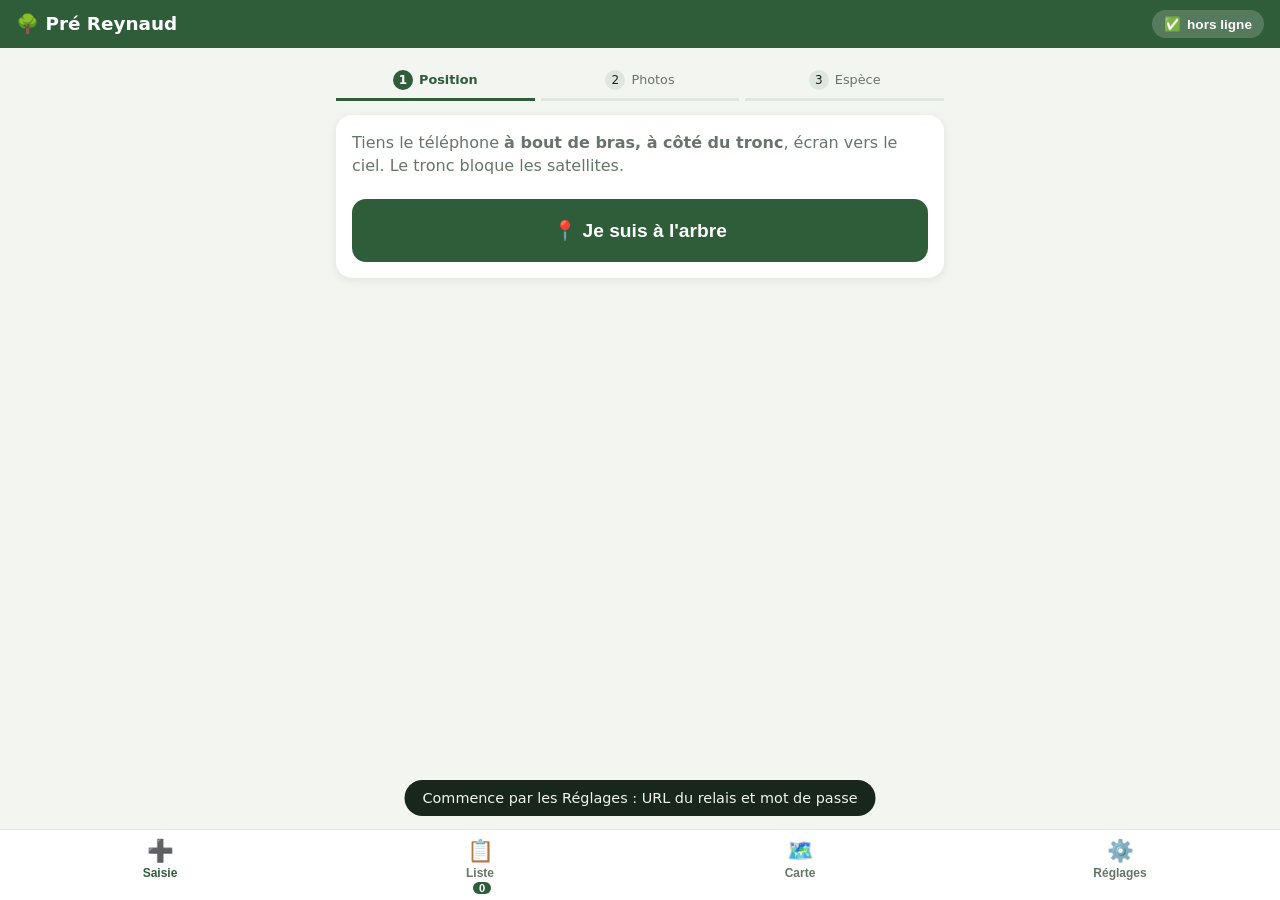
==== index.html @ b0cac0cc "Refonte UI, synchronisation cloud via KV, correction de position sur orthophoto Co-Authored-By: Clau" ====
<!doctype html>
<html lang="fr">
<head>
<meta charset="utf-8">
<meta name="viewport" content="width=device-width, initial-scale=1, viewport-fit=cover, user-scalable=no">
<title>Arbres du Pré Reynaud</title>
<link rel="manifest" href="manifest.json">
<meta name="theme-color" content="#2f5d3a">
<meta name="apple-mobile-web-app-capable" content="yes">
<meta name="apple-mobile-web-app-status-bar-style" content="black-translucent">
<link rel="icon" href="icon.svg">
<link rel="apple-touch-icon" href="icon.svg">
<link rel="stylesheet" href="https://cdnjs.cloudflare.com/ajax/libs/leaflet/1.9.4/leaflet.min.css">
<link rel="stylesheet" href="style.css">
</head>
<body>
<header>
  <div class="bar">
    <h1>🌳 Pré Reynaud</h1>
    <button id="sync-btn" class="chip" title="Synchroniser"><span id="sync-icon">☁️</span><span id="sync-text">—</span></button>
  </div>
</header>

<main>
<!-- ===== SAISIE ===== -->
<section id="view-capture" class="view active">
  <ol class="stepper">
    <li data-step="1" class="on">Position</li><li data-step="2">Photos</li><li data-step="3">Espèce</li>
  </ol>

  <!-- Étape 1 : position -->
  <div id="step-gps" class="step">
    <div class="card">
      <p class="hint">Tiens le téléphone <b>à bout de bras, à côté du tronc</b>, écran vers le ciel. Le tronc bloque les satellites.</p>
      <button id="btn-gps" class="big primary">📍 Je suis à l'arbre</button>
      <div id="gps-status" class="hidden">
        <div class="ring"><svg viewBox="0 0 36 36"><circle class="bg" cx="18" cy="18" r="16"/><circle id="gps-ring" class="fg" cx="18" cy="18" r="16"/></svg><div id="gps-acc">—</div></div>
        <p id="gps-text" class="center">Acquisition…</p>
        <button id="btn-gps-stop" class="secondary">Valider maintenant</button>
      </div>
    </div>
    <div id="pos-card" class="card hidden">
      <p class="hint small">GPS : <span id="pos-text"></span></p>
      <div id="mini-map"></div>
      <p class="hint small">Glisse le point sur le houppier de l'arbre dans la photo aérienne.</p>
      <button id="btn-pos-ok" class="big primary">Position OK →</button>
      <button id="btn-pos-redo" class="link">Refaire le GPS</button>
    </div>
  </div>

  <!-- Étape 2 : photos -->
  <div id="step-photos" class="step hidden">
    <div class="photo-grid">
      <label class="photo-slot" data-organ="leaf"><input type="file" accept="image/*" capture="environment"><img alt=""><span>🍃 Feuille</span><i class="x">✕</i></label>
      <label class="photo-slot" data-organ="bark"><input type="file" accept="image/*" capture="environment"><img alt=""><span>🪵 Écorce</span><i class="x">✕</i></label>
      <label class="photo-slot" data-organ="habit"><input type="file" accept="image/*" capture="environment"><img alt=""><span>🌳 Silhouette</span><i class="x">✕</i></label>
      <label class="photo-slot" data-organ="fruit"><input type="file" accept="image/*" capture="environment"><img alt=""><span>🌰 Fruit / fleur</span><i class="x">✕</i></label>
    </div>
    <p class="hint small center">La feuille sur fond uni identifie le mieux. L'identification se lance automatiquement.</p>
    <div id="id-status" class="card status hidden"></div>
    <ul id="results" class="results"></ul>
    <button id="btn-manual" class="secondary">✏️ Saisir l'espèce à la main</button>
    <div id="manual" class="card hidden">
      <input id="manual-species" type="text" placeholder="Nom (ex : Chêne pédonculé)" list="species-list">
      <datalist id="species-list"></datalist>
      <button id="btn-manual-ok" class="primary">Valider</button>
    </div>
  </div>

  <!-- Étape 3 : confirmation -->
  <div id="step-save" class="step hidden">
    <div class="card chosen">
      <div id="chosen-img" class="thumb"></div>
      <div><b id="chosen-common"></b><i id="chosen-sci"></i><span id="chosen-score" class="pill"></span></div>
    </div>
    <input id="note" type="text" placeholder="Note (facultatif : diamètre, état, remarque)">
    <button id="btn-save" class="big primary">💾 Enregistrer l'arbre</button>
    <button id="btn-back" class="link">← Changer l'espèce</button>
  </div>
  <button id="btn-cancel" class="link hidden">Annuler cet arbre</button>
</section>

<!-- ===== LISTE ===== -->
<section id="view-list" class="view">
  <input id="search" type="search" placeholder="Rechercher une espèce…">
  <div id="stats" class="stats"></div>
  <ul id="tree-list"></ul>
  <div class="toolbar">
    <button id="btn-export" class="secondary">⬇ Exporter ZIP (GeoJSON + photos)</button>
  </div>
</section>

<!-- ===== CARTE ===== -->
<section id="view-map" class="view">
  <div id="map"></div>
  <div id="legend" class="legend"></div>
</section>

<!-- ===== RÉGLAGES ===== -->
<section id="view-settings" class="view">
  <div class="card">
    <label>URL du relais (Cloudflare Worker)<input id="proxy-url" type="url" placeholder="https://xxx.workers.dev"></label>
    <label>Mot de passe du relais<input id="app-token" type="password" placeholder="APP_TOKEN"></label>
    <label>Durée de moyenne GPS (s)<input id="gps-seconds" type="number" min="5" max="60" value="20"></label>
    <button id="btn-save-settings" class="primary">Enregistrer</button>
  </div>
  <div class="card">
    <p class="hint small">Les arbres sont stockés sur ce téléphone et envoyés au cloud (Worker) dès qu'il y a du réseau. Un autre appareil avec la même URL et le même mot de passe voit les mêmes arbres.</p>
    <button id="btn-sync-full" class="secondary">🔄 Synchroniser maintenant</button>
    <button id="btn-wipe" class="danger">Effacer les données locales</button>
  </div>
</section>
</main>

<nav>
  <button data-view="capture" class="active"><span>➕</span>Saisie</button>
  <button data-view="list"><span>📋</span>Liste <em id="count">0</em></button>
  <button data-view="map"><span>🗺️</span>Carte</button>
  <button data-view="settings"><span>⚙️</span>Réglages</button>
</nav>

<div id="toast" class="hidden"></div>
<div id="viewer" class="hidden"><img alt=""><button>✕</button></div>

<script src="https://cdnjs.cloudflare.com/ajax/libs/leaflet/1.9.4/leaflet.min.js"></script>
<script src="https://cdnjs.cloudflare.com/ajax/libs/jszip/3.10.1/jszip.min.js"></script>
<script src="app.js"></script>
</body>
</html>
---- style.css ----
:root {
  --bg:#f2f5f0; --fg:#18261b; --muted:#66756a; --card:#ffffff; --line:#dfe6df;
  --accent:#2f5d3a; --accent-soft:#dcefdc; --accent2:#a8d5a2; --danger:#b3261e; --shadow:0 2px 10px rgba(20,40,25,.08);
}
@media (prefers-color-scheme: dark) {
  :root { --bg:#111a13; --fg:#e8efe8; --muted:#9aa89d; --card:#1b271d; --line:#2c3a2e; --accent:#5fa36f; --accent-soft:#233b28; --accent2:#7fbf87; --shadow:0 2px 10px rgba(0,0,0,.4); }
}
* { box-sizing:border-box; -webkit-tap-highlight-color:transparent; }
html, body { height:100%; }
body { margin:0; font-family:-apple-system,system-ui,"Segoe UI",Roboto,sans-serif; background:var(--bg); color:var(--fg); display:flex; flex-direction:column; }
header { background:var(--accent); color:#fff; padding:calc(env(safe-area-inset-top) + 10px) 16px 10px; }
.bar { display:flex; align-items:center; justify-content:space-between; }
header h1 { margin:0; font-size:1.15rem; font-weight:700; }
.chip { background:rgba(255,255,255,.18); color:#fff; border:0; border-radius:20px; padding:6px 12px; font-size:.85rem; display:flex; gap:6px; align-items:center; margin:0; width:auto; }
.chip.busy #sync-icon { animation:spin 1s linear infinite; display:inline-block; }
@keyframes spin { to { transform:rotate(360deg); } }
main { flex:1; overflow-y:auto; padding:14px 16px calc(80px + env(safe-area-inset-bottom)); max-width:640px; width:100%; margin:0 auto; }
nav { position:fixed; bottom:0; left:0; right:0; display:flex; background:var(--card); border-top:1px solid var(--line); padding-bottom:env(safe-area-inset-bottom); z-index:20; }
nav button { flex:1; background:none; border:0; color:var(--muted); font-size:.75rem; padding:8px 4px 6px; margin:0; display:flex; flex-direction:column; align-items:center; gap:2px; border-radius:0; }
nav button span { font-size:1.35rem; }
nav button.active { color:var(--accent); font-weight:700; }
nav em { font-style:normal; background:var(--accent); color:#fff; border-radius:10px; padding:0 6px; font-size:.7rem; margin-left:4px; }
.view { display:none; animation:fade .2s ease; } .view.active { display:block; }
@keyframes fade { from { opacity:0; transform:translateY(4px); } to { opacity:1; transform:none; } }
.hidden { display:none !important; }
.card { background:var(--card); border-radius:16px; padding:16px; box-shadow:var(--shadow); margin-bottom:14px; }
button { cursor:pointer; border:0; border-radius:14px; padding:14px 16px; font-size:1rem; width:100%; margin-top:10px; font-weight:600; background:var(--accent-soft); color:var(--accent); transition:transform .08s; }
button:active { transform:scale(.98); }
button:disabled { opacity:.45; }
button.primary { background:var(--accent); color:#fff; }
button.big { font-size:1.2rem; padding:20px; }
button.secondary { background:var(--card); color:var(--accent); border:2px solid var(--accent); }
button.link { background:none; color:var(--muted); font-weight:500; text-decoration:underline; padding:8px; }
button.danger { background:var(--danger); color:#fff; }
input[type=text], input[type=password], input[type=number], input[type=url], input[type=search] { width:100%; padding:13px 14px; border:1px solid var(--line); border-radius:12px; font-size:1rem; margin-top:6px; background:var(--card); color:var(--fg); }
label { display:block; margin-top:12px; font-weight:600; font-size:.9rem; }
.hint { color:var(--muted); margin:0 0 12px; line-height:1.45; } .small { font-size:.85rem; } .center { text-align:center; }
.stepper { list-style:none; display:flex; padding:0; margin:0 0 14px; gap:6px; counter-reset:s; }
.stepper li { flex:1; text-align:center; font-size:.8rem; color:var(--muted); padding:8px 0 8px; border-bottom:3px solid var(--line); }
.stepper li::before { counter-increment:s; content:counter(s); display:inline-block; width:20px; height:20px; border-radius:50%; background:var(--line); color:var(--fg); font-size:.75rem; line-height:20px; margin-right:6px; }
.stepper li.on { color:var(--accent); font-weight:700; border-color:var(--accent); }
.stepper li.on::before { background:var(--accent); color:#fff; }
.stepper li.done { border-color:var(--accent2); } .stepper li.done::before { background:var(--accent2); content:"✓"; }
.ring { width:120px; height:120px; margin:10px auto; position:relative; }
.ring svg { width:100%; height:100%; transform:rotate(-90deg); }
.ring circle { fill:none; stroke-width:3.5; } .ring .bg { stroke:var(--line); } .ring .fg { stroke:var(--accent); stroke-dasharray:100.5; stroke-dashoffset:100.5; transition:stroke-dashoffset .5s linear; }
#gps-acc { position:absolute; inset:0; display:flex; align-items:center; justify-content:center; font-weight:700; font-size:1.3rem; }
#mini-map { height:260px; border-radius:12px; margin:8px 0; background:var(--line); }
.photo-grid { display:grid; grid-template-columns:1fr 1fr; gap:10px; }
.photo-slot { position:relative; aspect-ratio:1; background:var(--card); border:2px dashed var(--line); border-radius:16px; display:flex; align-items:center; justify-content:center; overflow:hidden; margin:0; font-weight:600; box-shadow:var(--shadow); }
.photo-slot input { position:absolute; inset:0; opacity:0; width:100%; height:100%; }
.photo-slot img { position:absolute; inset:0; width:100%; height:100%; object-fit:cover; display:none; }
.photo-slot.filled { border-style:solid; border-color:var(--accent); } .photo-slot.filled img { display:block; }
.photo-slot span { position:relative; z-index:1; background:rgba(255,255,255,.88); color:#18261b; padding:5px 10px; border-radius:8px; font-size:.9rem; }
.photo-slot .x { display:none; position:absolute; top:6px; right:6px; z-index:2; background:rgba(0,0,0,.6); color:#fff; width:26px; height:26px; border-radius:50%; text-align:center; line-height:26px; font-style:normal; }
.photo-slot.filled .x { display:block; }
.status { color:var(--muted); }
.status.loading::before { content:""; display:inline-block; width:14px; height:14px; border:2px solid var(--accent); border-right-color:transparent; border-radius:50%; margin-right:8px; vertical-align:-2px; animation:spin .8s linear infinite; }
.results { list-style:none; padding:0; margin:12px 0 0; }
.results li { background:var(--card); border-radius:14px; padding:12px; margin-top:8px; display:flex; align-items:center; gap:12px; box-shadow:var(--shadow); position:relative; overflow:hidden; }
.results li::after { content:""; position:absolute; left:0; bottom:0; height:3px; background:var(--accent2); width:var(--w,0); }
.results li img, .thumb { width:60px; height:60px; object-fit:cover; border-radius:10px; background:var(--line); flex:none; }
.results li .name { flex:1; min-width:0; } .results li .name b { display:block; } .results li .name i { color:var(--muted); font-size:.85rem; }
.results li .score { font-weight:800; color:var(--accent); font-size:1.05rem; }
.results li.best { border:2px solid var(--accent); }
.chosen { display:flex; gap:12px; align-items:center; } .chosen b { display:block; font-size:1.15rem; } .chosen i { color:var(--muted); display:block; }
.pill { display:inline-block; background:var(--accent-soft); color:var(--accent); border-radius:10px; padding:2px 8px; font-size:.8rem; margin-top:4px; }
.stats { display:flex; gap:8px; overflow-x:auto; padding:10px 0; }
.stats span { flex:none; background:var(--card); border-radius:20px; padding:6px 12px; font-size:.85rem; box-shadow:var(--shadow); white-space:nowrap; }
.stats span b { color:var(--accent); }
#tree-list { list-style:none; padding:0; margin:0; }
#tree-list li { background:var(--card); border-radius:14px; padding:10px; margin-top:8px; display:flex; gap:12px; align-items:center; box-shadow:var(--shadow); }
#tree-list li .info { flex:1; min-width:0; } #tree-list li .info b { display:block; } #tree-list li .info small { color:var(--muted); display:block; }
#tree-list li .dot { width:10px; height:10px; border-radius:50%; flex:none; }
#tree-list li .del { width:auto; margin:0; padding:8px 10px; background:none; color:var(--muted); }
#tree-list li .unsynced { font-size:.7rem; color:#b8860b; }
#map { height:calc(100vh - 190px); border-radius:16px; box-shadow:var(--shadow); }
.legend { display:flex; flex-wrap:wrap; gap:6px; padding:10px 0; }
.legend span { font-size:.75rem; background:var(--card); border-radius:12px; padding:3px 8px; display:flex; align-items:center; gap:5px; }
.legend i { width:10px; height:10px; border-radius:50%; display:inline-block; }
.tree-marker { width:16px; height:16px; border-radius:50%; border:2px solid #fff; box-shadow:0 0 0 1px rgba(0,0,0,.3); }
.leaflet-popup-content img { width:100%; border-radius:8px; margin-top:6px; }
.toolbar { margin-top:16px; }
#toast { position:fixed; bottom:calc(84px + env(safe-area-inset-bottom)); left:50%; transform:translateX(-50%); background:var(--fg); color:var(--bg); padding:10px 18px; border-radius:20px; z-index:100; font-size:.9rem; max-width:90vw; text-align:center; }
#viewer { position:fixed; inset:0; background:rgba(0,0,0,.92); z-index:200; display:flex; align-items:center; justify-content:center; }
#viewer img { max-width:100%; max-height:100%; } #viewer button { position:absolute; top:20px; right:20px; width:44px; height:44px; border-radius:50%; background:rgba(255,255,255,.2); color:#fff; padding:0; margin:0; }
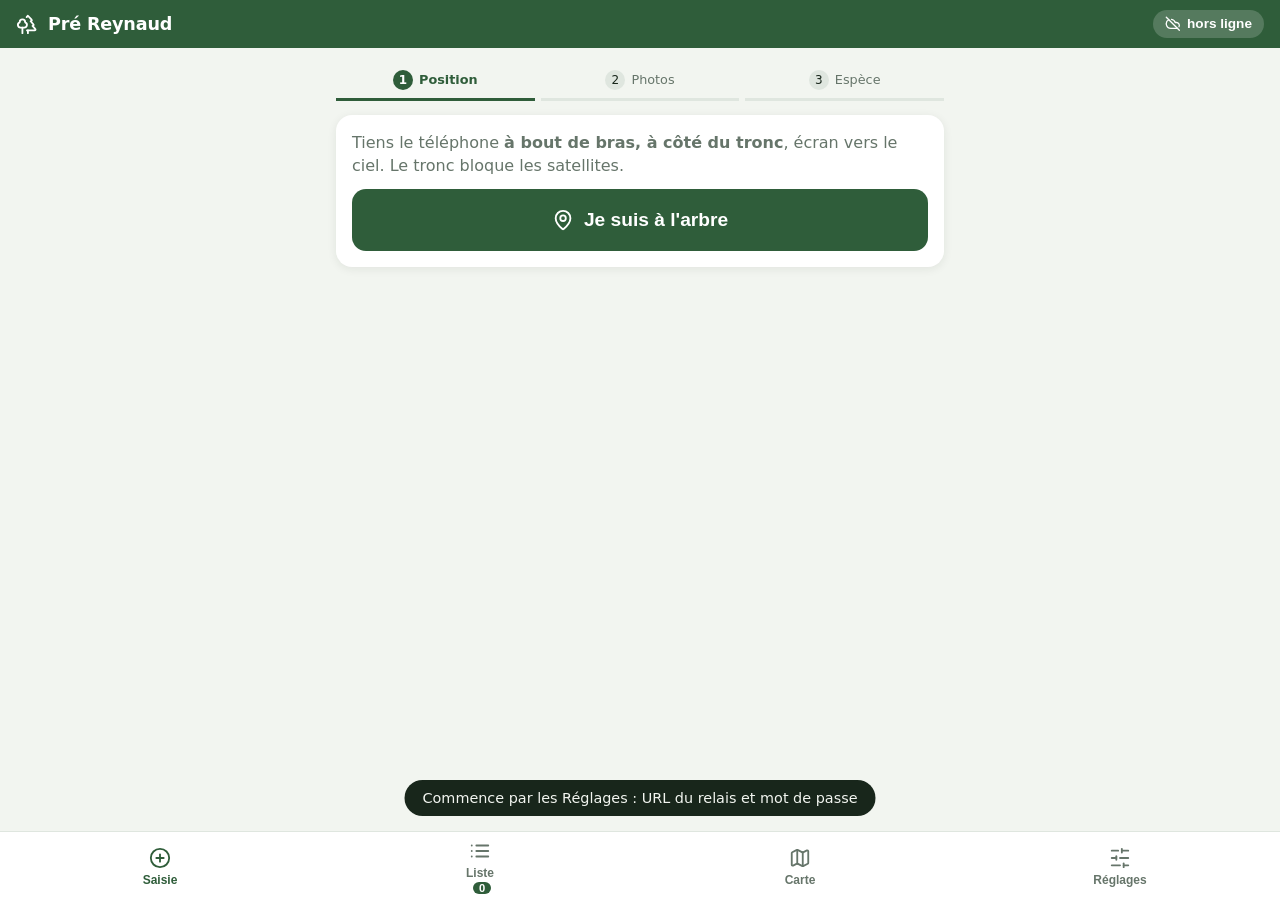
==== commit 27222e09: "Icônes vectorielles au trait à la place des emojis Co-Authored-By: Claude Opus 5.5 <noreply@anthropi" ====
--- a/index.html
+++ b/index.html
@@ -14,10 +14,11 @@
 <link rel="stylesheet" href="style.css">
 </head>
 <body>
+<svg xmlns="http://www.w3.org/2000/svg" style="display:none"><symbol id="i-trees" viewBox="0 0 24 24"><path d="M10 10v.2A3 3 0 0 1 8.9 16H5a3 3 0 0 1-1-5.8V10a3 3 0 0 1 6 0Z"/><path d="M7 16v6"/><path d="M13 19v3"/><path d="M12 19h8.3a1 1 0 0 0 .7-1.7L18 14h.3a1 1 0 0 0 .7-1.7L16 9h.2a1 1 0 0 0 .8-1.7L13 3l-1.4 1.5"/></symbol><symbol id="i-tree" viewBox="0 0 24 24"><path d="M8 19a4 4 0 0 1-2.24-7.32A3.5 3.5 0 0 1 9 6.03V6a3 3 0 1 1 6 0v.04a3.5 3.5 0 0 1 3.24 5.65A4 4 0 0 1 16 19Z"/><path d="M12 19v3"/></symbol><symbol id="i-leaf" viewBox="0 0 24 24"><path d="M11 20A7 7 0 0 1 9.8 6.1C15.5 5 17 4.48 19 2c1 2 2 4.18 2 8 0 5.5-4.78 10-10 10Z"/><path d="M2 21c0-3 1.85-5.36 5.08-6C9.5 14.52 12 13 13 12"/></symbol><symbol id="i-bark" viewBox="0 0 24 24"><path d="M7 3v18"/><path d="M17 3v18"/><path d="M11 3c0 3 2 4 2 7s-2 4-2 7v4"/><path d="M7 8c1.5 0 2 1 2 2"/><path d="M17 14c-1.5 0-2 1-2 2"/></symbol><symbol id="i-flower" viewBox="0 0 24 24"><path d="M12 5a3 3 0 1 1 3 3m-3-3a3 3 0 1 0-3 3m3-3v1M9 8a3 3 0 1 0 3 3M9 8h1m5 0a3 3 0 1 1-3 3m3-3h-1m-2 3v-1"/><path d="M12 10v12"/><path d="M12 22c4.2 0 7-1.667 7-5-4.2 0-7 1.667-7 5Z"/><path d="M12 22c-4.2 0-7-1.667-7-5 4.2 0 7 1.667 7 5Z"/></symbol><symbol id="i-pin" viewBox="0 0 24 24"><path d="M20 10c0 4.993-5.539 10.193-7.399 11.799a1 1 0 0 1-1.202 0C9.539 20.193 4 14.993 4 10a8 8 0 0 1 16 0"/><circle cx="12" cy="10" r="3"/></symbol><symbol id="i-locate" viewBox="0 0 24 24"><path d="M2 12h3"/><path d="M19 12h3"/><path d="M12 2v3"/><path d="M12 19v3"/><circle cx="12" cy="12" r="7"/><circle cx="12" cy="12" r="3"/></symbol><symbol id="i-arrow-right" viewBox="0 0 24 24"><path d="M5 12h14"/><path d="m12 5 7 7-7 7"/></symbol><symbol id="i-arrow-left" viewBox="0 0 24 24"><path d="m12 19-7-7 7-7"/><path d="M19 12H5"/></symbol><symbol id="i-pencil" viewBox="0 0 24 24"><path d="M21.174 6.812a1 1 0 0 0-3.986-3.987L3.842 16.174a2 2 0 0 0-.5.83l-1.321 4.352a.5.5 0 0 0 .623.622l4.353-1.32a2 2 0 0 0 .83-.497z"/><path d="m15 5 4 4"/></symbol><symbol id="i-check" viewBox="0 0 24 24"><path d="M20 6 9 17l-5-5"/></symbol><symbol id="i-download" viewBox="0 0 24 24"><path d="M21 15v4a2 2 0 0 1-2 2H5a2 2 0 0 1-2-2v-4"/><path d="m7 10 5 5 5-5"/><path d="M12 15V3"/></symbol><symbol id="i-refresh" viewBox="0 0 24 24"><path d="M3 12a9 9 0 0 1 9-9 9.75 9.75 0 0 1 6.74 2.74L21 8"/><path d="M21 3v5h-5"/><path d="M21 12a9 9 0 0 1-9 9 9.75 9.75 0 0 1-6.74-2.74L3 16"/><path d="M8 16H3v5"/></symbol><symbol id="i-cloud-up" viewBox="0 0 24 24"><path d="M4 14.899A7 7 0 1 1 15.71 8h1.79a4.5 4.5 0 0 1 2.5 8.242"/><path d="M12 12v9"/><path d="m16 16-4-4-4 4"/></symbol><symbol id="i-cloud-ok" viewBox="0 0 24 24"><path d="M17.5 19H9a7 7 0 1 1 6.71-9h1.79a4.5 4.5 0 1 1 0 9Z"/><path d="m9.5 14 2 2 3.5-3.5"/></symbol><symbol id="i-cloud-off" viewBox="0 0 24 24"><path d="m2 2 20 20"/><path d="M5.782 5.782A7 7 0 0 0 9 19h8.5a4.5 4.5 0 0 0 1.307-.193"/><path d="M21.532 16.5A4.5 4.5 0 0 0 17.5 10h-1.79A7.008 7.008 0 0 0 10 5.07"/></symbol><symbol id="i-plus" viewBox="0 0 24 24"><circle cx="12" cy="12" r="10"/><path d="M8 12h8"/><path d="M12 8v8"/></symbol><symbol id="i-list" viewBox="0 0 24 24"><path d="M3 12h.01"/><path d="M3 18h.01"/><path d="M3 6h.01"/><path d="M8 12h13"/><path d="M8 18h13"/><path d="M8 6h13"/></symbol><symbol id="i-map" viewBox="0 0 24 24"><path d="M14.106 5.553a2 2 0 0 0 1.788 0l3.659-1.83A1 1 0 0 1 21 4.619v12.764a1 1 0 0 1-.553.894l-4.553 2.277a2 2 0 0 1-1.788 0l-4.212-2.106a2 2 0 0 0-1.788 0l-3.659 1.83A1 1 0 0 1 3 19.381V6.618a1 1 0 0 1 .553-.894l4.553-2.277a2 2 0 0 1 1.788 0z"/><path d="M15 5.764v15"/><path d="M9 3.236v15"/></symbol><symbol id="i-sliders" viewBox="0 0 24 24"><path d="M21 4h-7"/><path d="M10 4H3"/><path d="M21 12h-9"/><path d="M8 12H3"/><path d="M21 20h-5"/><path d="M12 20H3"/><path d="M14 2v4"/><path d="M8 10v4"/><path d="M16 18v4"/></symbol><symbol id="i-x" viewBox="0 0 24 24"><path d="M18 6 6 18"/><path d="m6 6 12 12"/></symbol><symbol id="i-trash" viewBox="0 0 24 24"><path d="M3 6h18"/><path d="M19 6v14c0 1-1 2-2 2H7c-1 0-2-1-2-2V6"/><path d="M8 6V4c0-1 1-2 2-2h4c1 0 2 1 2 2v2"/></symbol><symbol id="i-clock" viewBox="0 0 24 24"><circle cx="12" cy="12" r="10"/><path d="M12 6v6l4 2"/></symbol><symbol id="i-camera" viewBox="0 0 24 24"><path d="M14.5 4h-5L7 7H4a2 2 0 0 0-2 2v9a2 2 0 0 0 2 2h16a2 2 0 0 0 2-2V9a2 2 0 0 0-2-2h-3l-2.5-3z"/><circle cx="12" cy="13" r="3"/></symbol></svg>
 <header>
   <div class="bar">
-    <h1>🌳 Pré Reynaud</h1>
-    <button id="sync-btn" class="chip" title="Synchroniser"><span id="sync-icon">☁️</span><span id="sync-text">—</span></button>
+    <h1><svg class="i"><use href="#i-trees"/></svg>Pré Reynaud</h1>
+    <button id="sync-btn" class="chip" title="Synchroniser"><span id="sync-icon"><svg class="i"><use href="#i-cloud-up"/></svg></span><span id="sync-text">—</span></button>
   </div>
 </header>
 
@@ -32,7 +33,7 @@
   <div id="step-gps" class="step">
     <div class="card">
       <p class="hint">Tiens le téléphone <b>à bout de bras, à côté du tronc</b>, écran vers le ciel. Le tronc bloque les satellites.</p>
-      <button id="btn-gps" class="big primary">📍 Je suis à l'arbre</button>
+      <button id="btn-gps" class="big primary"><svg class="i"><use href="#i-pin"/></svg>Je suis à l'arbre</button>
       <div id="gps-status" class="hidden">
         <div class="ring"><svg viewBox="0 0 36 36"><circle class="bg" cx="18" cy="18" r="16"/><circle id="gps-ring" class="fg" cx="18" cy="18" r="16"/></svg><div id="gps-acc">—</div></div>
         <p id="gps-text" class="center">Acquisition…</p>
@@ -43,7 +44,7 @@
       <p class="hint small">GPS : <span id="pos-text"></span></p>
       <div id="mini-map"></div>
       <p class="hint small">Glisse le point sur le houppier de l'arbre dans la photo aérienne.</p>
-      <button id="btn-pos-ok" class="big primary">Position OK →</button>
+      <button id="btn-pos-ok" class="big primary">Position OK<svg class="i"><use href="#i-arrow-right"/></svg></button>
       <button id="btn-pos-redo" class="link">Refaire le GPS</button>
     </div>
   </div>
@@ -51,15 +52,15 @@
   <!-- Étape 2 : photos -->
   <div id="step-photos" class="step hidden">
     <div class="photo-grid">
-      <label class="photo-slot" data-organ="leaf"><input type="file" accept="image/*" capture="environment"><img alt=""><span>🍃 Feuille</span><i class="x">✕</i></label>
-      <label class="photo-slot" data-organ="bark"><input type="file" accept="image/*" capture="environment"><img alt=""><span>🪵 Écorce</span><i class="x">✕</i></label>
-      <label class="photo-slot" data-organ="habit"><input type="file" accept="image/*" capture="environment"><img alt=""><span>🌳 Silhouette</span><i class="x">✕</i></label>
-      <label class="photo-slot" data-organ="fruit"><input type="file" accept="image/*" capture="environment"><img alt=""><span>🌰 Fruit / fleur</span><i class="x">✕</i></label>
+      <label class="photo-slot" data-organ="leaf"><input type="file" accept="image/*" capture="environment"><img alt=""><span><svg class="i"><use href="#i-leaf"/></svg>Feuille</span><i class="x"><svg class="i"><use href="#i-x"/></svg></i></label>
+      <label class="photo-slot" data-organ="bark"><input type="file" accept="image/*" capture="environment"><img alt=""><span><svg class="i"><use href="#i-bark"/></svg>Écorce</span><i class="x"><svg class="i"><use href="#i-x"/></svg></i></label>
+      <label class="photo-slot" data-organ="habit"><input type="file" accept="image/*" capture="environment"><img alt=""><span><svg class="i"><use href="#i-tree"/></svg>Silhouette</span><i class="x"><svg class="i"><use href="#i-x"/></svg></i></label>
+      <label class="photo-slot" data-organ="fruit"><input type="file" accept="image/*" capture="environment"><img alt=""><span><svg class="i"><use href="#i-flower"/></svg>Fruit / fleur</span><i class="x"><svg class="i"><use href="#i-x"/></svg></i></label>
     </div>
     <p class="hint small center">La feuille sur fond uni identifie le mieux. L'identification se lance automatiquement.</p>
     <div id="id-status" class="card status hidden"></div>
     <ul id="results" class="results"></ul>
-    <button id="btn-manual" class="secondary">✏️ Saisir l'espèce à la main</button>
+    <button id="btn-manual" class="secondary"><svg class="i"><use href="#i-pencil"/></svg>Saisir l'espèce à la main</button>
     <div id="manual" class="card hidden">
       <input id="manual-species" type="text" placeholder="Nom (ex : Chêne pédonculé)" list="species-list">
       <datalist id="species-list"></datalist>
@@ -74,8 +75,8 @@
       <div><b id="chosen-common"></b><i id="chosen-sci"></i><span id="chosen-score" class="pill"></span></div>
     </div>
     <input id="note" type="text" placeholder="Note (facultatif : diamètre, état, remarque)">
-    <button id="btn-save" class="big primary">💾 Enregistrer l'arbre</button>
-    <button id="btn-back" class="link">← Changer l'espèce</button>
+    <button id="btn-save" class="big primary"><svg class="i"><use href="#i-check"/></svg>Enregistrer l'arbre</button>
+    <button id="btn-back" class="link"><svg class="i"><use href="#i-arrow-left"/></svg>Changer l'espèce</button>
   </div>
   <button id="btn-cancel" class="link hidden">Annuler cet arbre</button>
 </section>
@@ -86,7 +87,7 @@
   <div id="stats" class="stats"></div>
   <ul id="tree-list"></ul>
   <div class="toolbar">
-    <button id="btn-export" class="secondary">⬇ Exporter ZIP (GeoJSON + photos)</button>
+    <button id="btn-export" class="secondary"><svg class="i"><use href="#i-download"/></svg>Exporter ZIP (GeoJSON + photos)</button>
   </div>
 </section>
 
@@ -106,21 +107,21 @@
   </div>
   <div class="card">
     <p class="hint small">Les arbres sont stockés sur ce téléphone et envoyés au cloud (Worker) dès qu'il y a du réseau. Un autre appareil avec la même URL et le même mot de passe voit les mêmes arbres.</p>
-    <button id="btn-sync-full" class="secondary">🔄 Synchroniser maintenant</button>
+    <button id="btn-sync-full" class="secondary"><svg class="i"><use href="#i-refresh"/></svg>Synchroniser maintenant</button>
     <button id="btn-wipe" class="danger">Effacer les données locales</button>
   </div>
 </section>
 </main>
 
 <nav>
-  <button data-view="capture" class="active"><span>➕</span>Saisie</button>
-  <button data-view="list"><span>📋</span>Liste <em id="count">0</em></button>
-  <button data-view="map"><span>🗺️</span>Carte</button>
-  <button data-view="settings"><span>⚙️</span>Réglages</button>
+  <button data-view="capture" class="active"><svg class="i"><use href="#i-plus"/></svg>Saisie</button>
+  <button data-view="list"><svg class="i"><use href="#i-list"/></svg>Liste <em id="count">0</em></button>
+  <button data-view="map"><svg class="i"><use href="#i-map"/></svg>Carte</button>
+  <button data-view="settings"><svg class="i"><use href="#i-sliders"/></svg>Réglages</button>
 </nav>
 
 <div id="toast" class="hidden"></div>
-<div id="viewer" class="hidden"><img alt=""><button>✕</button></div>
+<div id="viewer" class="hidden"><img alt=""><button><svg class="i"><use href="#i-x"/></svg></button></div>
 
 <script src="https://cdnjs.cloudflare.com/ajax/libs/leaflet/1.9.4/leaflet.min.js"></script>
 <script src="https://cdnjs.cloudflare.com/ajax/libs/jszip/3.10.1/jszip.min.js"></script>
--- a/style.css
+++ b/style.css
@@ -8,23 +8,26 @@
 * { box-sizing:border-box; -webkit-tap-highlight-color:transparent; }
 html, body { height:100%; }
 body { margin:0; font-family:-apple-system,system-ui,"Segoe UI",Roboto,sans-serif; background:var(--bg); color:var(--fg); display:flex; flex-direction:column; }
-header { background:var(--accent); color:#fff; padding:calc(env(safe-area-inset-top) + 10px) 16px 10px; }
+header { background:#2f5d3a; color:#fff; padding:calc(env(safe-area-inset-top) + 10px) 16px 10px; }
 .bar { display:flex; align-items:center; justify-content:space-between; }
-header h1 { margin:0; font-size:1.15rem; font-weight:700; }
+header h1 { margin:0; font-size:1.1rem; font-weight:700; display:flex; align-items:center; gap:10px; letter-spacing:-.01em; }
+header h1 .i { width:22px; height:22px; }
 .chip { background:rgba(255,255,255,.18); color:#fff; border:0; border-radius:20px; padding:6px 12px; font-size:.85rem; display:flex; gap:6px; align-items:center; margin:0; width:auto; }
-.chip.busy #sync-icon { animation:spin 1s linear infinite; display:inline-block; }
+.chip.busy #sync-icon .i { animation:spin 1s linear infinite; }
+#sync-icon { display:flex; }
 @keyframes spin { to { transform:rotate(360deg); } }
 main { flex:1; overflow-y:auto; padding:14px 16px calc(80px + env(safe-area-inset-bottom)); max-width:640px; width:100%; margin:0 auto; }
 nav { position:fixed; bottom:0; left:0; right:0; display:flex; background:var(--card); border-top:1px solid var(--line); padding-bottom:env(safe-area-inset-bottom); z-index:20; }
 nav button { flex:1; background:none; border:0; color:var(--muted); font-size:.75rem; padding:8px 4px 6px; margin:0; display:flex; flex-direction:column; align-items:center; gap:2px; border-radius:0; }
-nav button span { font-size:1.35rem; }
+nav button .i { width:22px; height:22px; margin-bottom:2px; }
 nav button.active { color:var(--accent); font-weight:700; }
 nav em { font-style:normal; background:var(--accent); color:#fff; border-radius:10px; padding:0 6px; font-size:.7rem; margin-left:4px; }
 .view { display:none; animation:fade .2s ease; } .view.active { display:block; }
 @keyframes fade { from { opacity:0; transform:translateY(4px); } to { opacity:1; transform:none; } }
 .hidden { display:none !important; }
 .card { background:var(--card); border-radius:16px; padding:16px; box-shadow:var(--shadow); margin-bottom:14px; }
-button { cursor:pointer; border:0; border-radius:14px; padding:14px 16px; font-size:1rem; width:100%; margin-top:10px; font-weight:600; background:var(--accent-soft); color:var(--accent); transition:transform .08s; }
+.i { width:1.15em; height:1.15em; flex:none; fill:none; stroke:currentColor; stroke-width:2; stroke-linecap:round; stroke-linejoin:round; }
+button { display:flex; align-items:center; justify-content:center; gap:10px; cursor:pointer; border:0; border-radius:14px; padding:14px 16px; font-size:1rem; width:100%; margin-top:10px; font-weight:600; background:var(--accent-soft); color:var(--accent); transition:transform .08s; }
 button:active { transform:scale(.98); }
 button:disabled { opacity:.45; }
 button.primary { background:var(--accent); color:#fff; }
@@ -37,10 +40,10 @@
 .hint { color:var(--muted); margin:0 0 12px; line-height:1.45; } .small { font-size:.85rem; } .center { text-align:center; }
 .stepper { list-style:none; display:flex; padding:0; margin:0 0 14px; gap:6px; counter-reset:s; }
 .stepper li { flex:1; text-align:center; font-size:.8rem; color:var(--muted); padding:8px 0 8px; border-bottom:3px solid var(--line); }
-.stepper li::before { counter-increment:s; content:counter(s); display:inline-block; width:20px; height:20px; border-radius:50%; background:var(--line); color:var(--fg); font-size:.75rem; line-height:20px; margin-right:6px; }
+.stepper li::before { counter-increment:s; content:counter(s); display:inline-block; width:20px; height:20px; border-radius:50%; background:var(--line); color:var(--fg); font-size:.75rem; line-height:20px; margin-right:6px; vertical-align:middle; }
 .stepper li.on { color:var(--accent); font-weight:700; border-color:var(--accent); }
 .stepper li.on::before { background:var(--accent); color:#fff; }
-.stepper li.done { border-color:var(--accent2); } .stepper li.done::before { background:var(--accent2); content:"✓"; }
+.stepper li.done { border-color:var(--accent2); } .stepper li.done::before { content:""; background:var(--accent) url("data:image/svg+xml,%3Csvg xmlns='http://www.w3.org/2000/svg' viewBox='0 0 24 24' fill='none' stroke='white' stroke-width='3' stroke-linecap='round' stroke-linejoin='round'%3E%3Cpath d='M20 6 9 17l-5-5'/%3E%3C/svg%3E") center/12px no-repeat; }
 .ring { width:120px; height:120px; margin:10px auto; position:relative; }
 .ring svg { width:100%; height:100%; transform:rotate(-90deg); }
 .ring circle { fill:none; stroke-width:3.5; } .ring .bg { stroke:var(--line); } .ring .fg { stroke:var(--accent); stroke-dasharray:100.5; stroke-dashoffset:100.5; transition:stroke-dashoffset .5s linear; }
@@ -51,14 +54,19 @@
 .photo-slot input { position:absolute; inset:0; opacity:0; width:100%; height:100%; }
 .photo-slot img { position:absolute; inset:0; width:100%; height:100%; object-fit:cover; display:none; }
 .photo-slot.filled { border-style:solid; border-color:var(--accent); } .photo-slot.filled img { display:block; }
-.photo-slot span { position:relative; z-index:1; background:rgba(255,255,255,.88); color:#18261b; padding:5px 10px; border-radius:8px; font-size:.9rem; }
-.photo-slot .x { display:none; position:absolute; top:6px; right:6px; z-index:2; background:rgba(0,0,0,.6); color:#fff; width:26px; height:26px; border-radius:50%; text-align:center; line-height:26px; font-style:normal; }
-.photo-slot.filled .x { display:block; }
+.photo-slot span { position:relative; z-index:1; display:flex; flex-direction:column; align-items:center; gap:8px; color:var(--muted); font-size:.85rem; font-weight:600; }
+.photo-slot span .i { width:30px; height:30px; stroke-width:1.5; color:var(--accent); }
+.photo-slot.filled span { position:absolute; left:8px; bottom:8px; flex-direction:row; gap:5px; background:rgba(0,0,0,.55); color:#fff; padding:4px 8px; border-radius:8px; font-size:.75rem; backdrop-filter:blur(4px); }
+.photo-slot.filled span .i { width:14px; height:14px; color:#fff; stroke-width:2; }
+.photo-slot .x { display:none; position:absolute; top:8px; right:8px; z-index:2; background:rgba(0,0,0,.55); color:#fff; width:28px; height:28px; border-radius:50%; align-items:center; justify-content:center; backdrop-filter:blur(4px); }
+.photo-slot .x .i { width:14px; height:14px; }
+.photo-slot.filled .x { display:flex; }
 .status { color:var(--muted); }
 .status.loading::before { content:""; display:inline-block; width:14px; height:14px; border:2px solid var(--accent); border-right-color:transparent; border-radius:50%; margin-right:8px; vertical-align:-2px; animation:spin .8s linear infinite; }
 .results { list-style:none; padding:0; margin:12px 0 0; }
 .results li { background:var(--card); border-radius:14px; padding:12px; margin-top:8px; display:flex; align-items:center; gap:12px; box-shadow:var(--shadow); position:relative; overflow:hidden; }
 .results li::after { content:""; position:absolute; left:0; bottom:0; height:3px; background:var(--accent2); width:var(--w,0); }
+.results li .ph { width:60px; height:60px; border-radius:10px; background:var(--accent-soft); color:var(--accent); display:flex; align-items:center; justify-content:center; flex:none; } .results li .ph .i { width:26px; height:26px; stroke-width:1.5; }
 .results li img, .thumb { width:60px; height:60px; object-fit:cover; border-radius:10px; background:var(--line); flex:none; }
 .results li .name { flex:1; min-width:0; } .results li .name b { display:block; } .results li .name i { color:var(--muted); font-size:.85rem; }
 .results li .score { font-weight:800; color:var(--accent); font-size:1.05rem; }
@@ -72,8 +80,10 @@
 #tree-list li { background:var(--card); border-radius:14px; padding:10px; margin-top:8px; display:flex; gap:12px; align-items:center; box-shadow:var(--shadow); }
 #tree-list li .info { flex:1; min-width:0; } #tree-list li .info b { display:block; } #tree-list li .info small { color:var(--muted); display:block; }
 #tree-list li .dot { width:10px; height:10px; border-radius:50%; flex:none; }
-#tree-list li .del { width:auto; margin:0; padding:8px 10px; background:none; color:var(--muted); }
-#tree-list li .unsynced { font-size:.7rem; color:#b8860b; }
+#tree-list li .del { width:auto; margin:0; padding:10px; background:none; color:var(--muted); }
+#tree-list li .del .i { width:18px; height:18px; }
+#tree-list li .unsynced { font-size:.75rem; color:#b8860b; display:flex !important; align-items:center; gap:4px; }
+#tree-list li .unsynced .i { width:12px; height:12px; }
 #map { height:calc(100vh - 190px); border-radius:16px; box-shadow:var(--shadow); }
 .legend { display:flex; flex-wrap:wrap; gap:6px; padding:10px 0; }
 .legend span { font-size:.75rem; background:var(--card); border-radius:12px; padding:3px 8px; display:flex; align-items:center; gap:5px; }
@@ -83,4 +93,6 @@
 .toolbar { margin-top:16px; }
 #toast { position:fixed; bottom:calc(84px + env(safe-area-inset-bottom)); left:50%; transform:translateX(-50%); background:var(--fg); color:var(--bg); padding:10px 18px; border-radius:20px; z-index:100; font-size:.9rem; max-width:90vw; text-align:center; }
 #viewer { position:fixed; inset:0; background:rgba(0,0,0,.92); z-index:200; display:flex; align-items:center; justify-content:center; }
-#viewer img { max-width:100%; max-height:100%; } #viewer button { position:absolute; top:20px; right:20px; width:44px; height:44px; border-radius:50%; background:rgba(255,255,255,.2); color:#fff; padding:0; margin:0; }
+#viewer img { max-width:100%; max-height:100%; } #viewer button { position:absolute; top:20px; right:20px; width:44px; height:44px; border-radius:50%; background:rgba(255,255,255,.2); color:#fff; padding:0; margin:0; display:flex; align-items:center; justify-content:center; }
+.loc-btn { width:34px; height:34px; padding:0; margin:0; background:#fff; color:#18261b; display:flex; align-items:center; justify-content:center; border-radius:4px; }
+.loc-btn .i { width:18px; height:18px; }
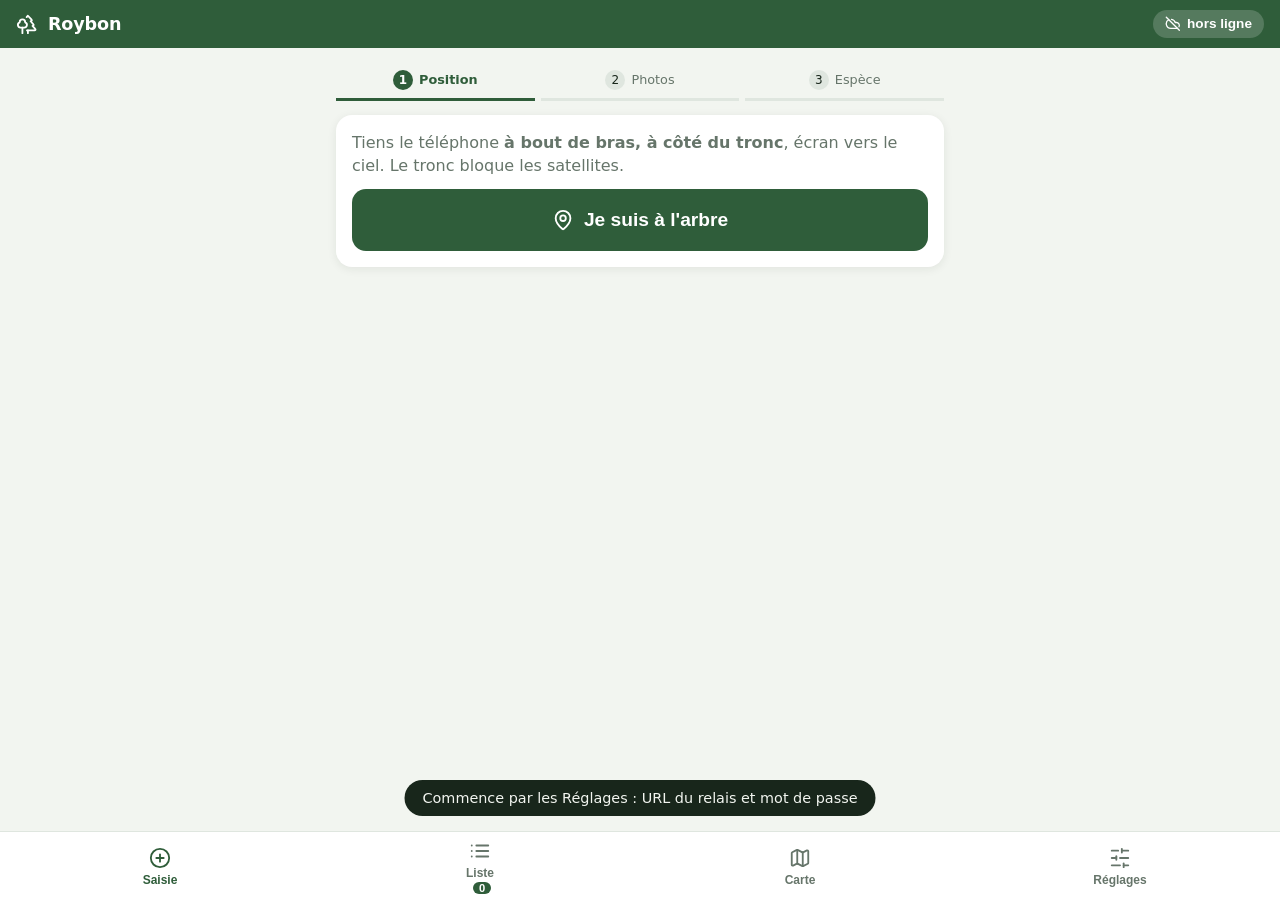
==== commit 2ab019cf: "Renomme l'app en Roybon Co-Authored-By: Claude Opus 5.5 <noreply@anthropic.com> Claude-Session: http" ====
--- a/index.html
+++ b/index.html
@@ -3,7 +3,7 @@
 <head>
 <meta charset="utf-8">
 <meta name="viewport" content="width=device-width, initial-scale=1, viewport-fit=cover, user-scalable=no">
-<title>Arbres du Pré Reynaud</title>
+<title>Arbres de Roybon</title>
 <link rel="manifest" href="manifest.json">
 <meta name="theme-color" content="#2f5d3a">
 <meta name="apple-mobile-web-app-capable" content="yes">
@@ -17,7 +17,7 @@
 <svg xmlns="http://www.w3.org/2000/svg" style="display:none"><symbol id="i-trees" viewBox="0 0 24 24"><path d="M10 10v.2A3 3 0 0 1 8.9 16H5a3 3 0 0 1-1-5.8V10a3 3 0 0 1 6 0Z"/><path d="M7 16v6"/><path d="M13 19v3"/><path d="M12 19h8.3a1 1 0 0 0 .7-1.7L18 14h.3a1 1 0 0 0 .7-1.7L16 9h.2a1 1 0 0 0 .8-1.7L13 3l-1.4 1.5"/></symbol><symbol id="i-tree" viewBox="0 0 24 24"><path d="M8 19a4 4 0 0 1-2.24-7.32A3.5 3.5 0 0 1 9 6.03V6a3 3 0 1 1 6 0v.04a3.5 3.5 0 0 1 3.24 5.65A4 4 0 0 1 16 19Z"/><path d="M12 19v3"/></symbol><symbol id="i-leaf" viewBox="0 0 24 24"><path d="M11 20A7 7 0 0 1 9.8 6.1C15.5 5 17 4.48 19 2c1 2 2 4.18 2 8 0 5.5-4.78 10-10 10Z"/><path d="M2 21c0-3 1.85-5.36 5.08-6C9.5 14.52 12 13 13 12"/></symbol><symbol id="i-bark" viewBox="0 0 24 24"><path d="M7 3v18"/><path d="M17 3v18"/><path d="M11 3c0 3 2 4 2 7s-2 4-2 7v4"/><path d="M7 8c1.5 0 2 1 2 2"/><path d="M17 14c-1.5 0-2 1-2 2"/></symbol><symbol id="i-flower" viewBox="0 0 24 24"><path d="M12 5a3 3 0 1 1 3 3m-3-3a3 3 0 1 0-3 3m3-3v1M9 8a3 3 0 1 0 3 3M9 8h1m5 0a3 3 0 1 1-3 3m3-3h-1m-2 3v-1"/><path d="M12 10v12"/><path d="M12 22c4.2 0 7-1.667 7-5-4.2 0-7 1.667-7 5Z"/><path d="M12 22c-4.2 0-7-1.667-7-5 4.2 0 7 1.667 7 5Z"/></symbol><symbol id="i-pin" viewBox="0 0 24 24"><path d="M20 10c0 4.993-5.539 10.193-7.399 11.799a1 1 0 0 1-1.202 0C9.539 20.193 4 14.993 4 10a8 8 0 0 1 16 0"/><circle cx="12" cy="10" r="3"/></symbol><symbol id="i-locate" viewBox="0 0 24 24"><path d="M2 12h3"/><path d="M19 12h3"/><path d="M12 2v3"/><path d="M12 19v3"/><circle cx="12" cy="12" r="7"/><circle cx="12" cy="12" r="3"/></symbol><symbol id="i-arrow-right" viewBox="0 0 24 24"><path d="M5 12h14"/><path d="m12 5 7 7-7 7"/></symbol><symbol id="i-arrow-left" viewBox="0 0 24 24"><path d="m12 19-7-7 7-7"/><path d="M19 12H5"/></symbol><symbol id="i-pencil" viewBox="0 0 24 24"><path d="M21.174 6.812a1 1 0 0 0-3.986-3.987L3.842 16.174a2 2 0 0 0-.5.83l-1.321 4.352a.5.5 0 0 0 .623.622l4.353-1.32a2 2 0 0 0 .83-.497z"/><path d="m15 5 4 4"/></symbol><symbol id="i-check" viewBox="0 0 24 24"><path d="M20 6 9 17l-5-5"/></symbol><symbol id="i-download" viewBox="0 0 24 24"><path d="M21 15v4a2 2 0 0 1-2 2H5a2 2 0 0 1-2-2v-4"/><path d="m7 10 5 5 5-5"/><path d="M12 15V3"/></symbol><symbol id="i-refresh" viewBox="0 0 24 24"><path d="M3 12a9 9 0 0 1 9-9 9.75 9.75 0 0 1 6.74 2.74L21 8"/><path d="M21 3v5h-5"/><path d="M21 12a9 9 0 0 1-9 9 9.75 9.75 0 0 1-6.74-2.74L3 16"/><path d="M8 16H3v5"/></symbol><symbol id="i-cloud-up" viewBox="0 0 24 24"><path d="M4 14.899A7 7 0 1 1 15.71 8h1.79a4.5 4.5 0 0 1 2.5 8.242"/><path d="M12 12v9"/><path d="m16 16-4-4-4 4"/></symbol><symbol id="i-cloud-ok" viewBox="0 0 24 24"><path d="M17.5 19H9a7 7 0 1 1 6.71-9h1.79a4.5 4.5 0 1 1 0 9Z"/><path d="m9.5 14 2 2 3.5-3.5"/></symbol><symbol id="i-cloud-off" viewBox="0 0 24 24"><path d="m2 2 20 20"/><path d="M5.782 5.782A7 7 0 0 0 9 19h8.5a4.5 4.5 0 0 0 1.307-.193"/><path d="M21.532 16.5A4.5 4.5 0 0 0 17.5 10h-1.79A7.008 7.008 0 0 0 10 5.07"/></symbol><symbol id="i-plus" viewBox="0 0 24 24"><circle cx="12" cy="12" r="10"/><path d="M8 12h8"/><path d="M12 8v8"/></symbol><symbol id="i-list" viewBox="0 0 24 24"><path d="M3 12h.01"/><path d="M3 18h.01"/><path d="M3 6h.01"/><path d="M8 12h13"/><path d="M8 18h13"/><path d="M8 6h13"/></symbol><symbol id="i-map" viewBox="0 0 24 24"><path d="M14.106 5.553a2 2 0 0 0 1.788 0l3.659-1.83A1 1 0 0 1 21 4.619v12.764a1 1 0 0 1-.553.894l-4.553 2.277a2 2 0 0 1-1.788 0l-4.212-2.106a2 2 0 0 0-1.788 0l-3.659 1.83A1 1 0 0 1 3 19.381V6.618a1 1 0 0 1 .553-.894l4.553-2.277a2 2 0 0 1 1.788 0z"/><path d="M15 5.764v15"/><path d="M9 3.236v15"/></symbol><symbol id="i-sliders" viewBox="0 0 24 24"><path d="M21 4h-7"/><path d="M10 4H3"/><path d="M21 12h-9"/><path d="M8 12H3"/><path d="M21 20h-5"/><path d="M12 20H3"/><path d="M14 2v4"/><path d="M8 10v4"/><path d="M16 18v4"/></symbol><symbol id="i-x" viewBox="0 0 24 24"><path d="M18 6 6 18"/><path d="m6 6 12 12"/></symbol><symbol id="i-trash" viewBox="0 0 24 24"><path d="M3 6h18"/><path d="M19 6v14c0 1-1 2-2 2H7c-1 0-2-1-2-2V6"/><path d="M8 6V4c0-1 1-2 2-2h4c1 0 2 1 2 2v2"/></symbol><symbol id="i-clock" viewBox="0 0 24 24"><circle cx="12" cy="12" r="10"/><path d="M12 6v6l4 2"/></symbol><symbol id="i-camera" viewBox="0 0 24 24"><path d="M14.5 4h-5L7 7H4a2 2 0 0 0-2 2v9a2 2 0 0 0 2 2h16a2 2 0 0 0 2-2V9a2 2 0 0 0-2-2h-3l-2.5-3z"/><circle cx="12" cy="13" r="3"/></symbol></svg>
 <header>
   <div class="bar">
-    <h1><svg class="i"><use href="#i-trees"/></svg>Pré Reynaud</h1>
+    <h1><svg class="i"><use href="#i-trees"/></svg>Roybon</h1>
     <button id="sync-btn" class="chip" title="Synchroniser"><span id="sync-icon"><svg class="i"><use href="#i-cloud-up"/></svg></span><span id="sync-text">—</span></button>
   </div>
 </header>
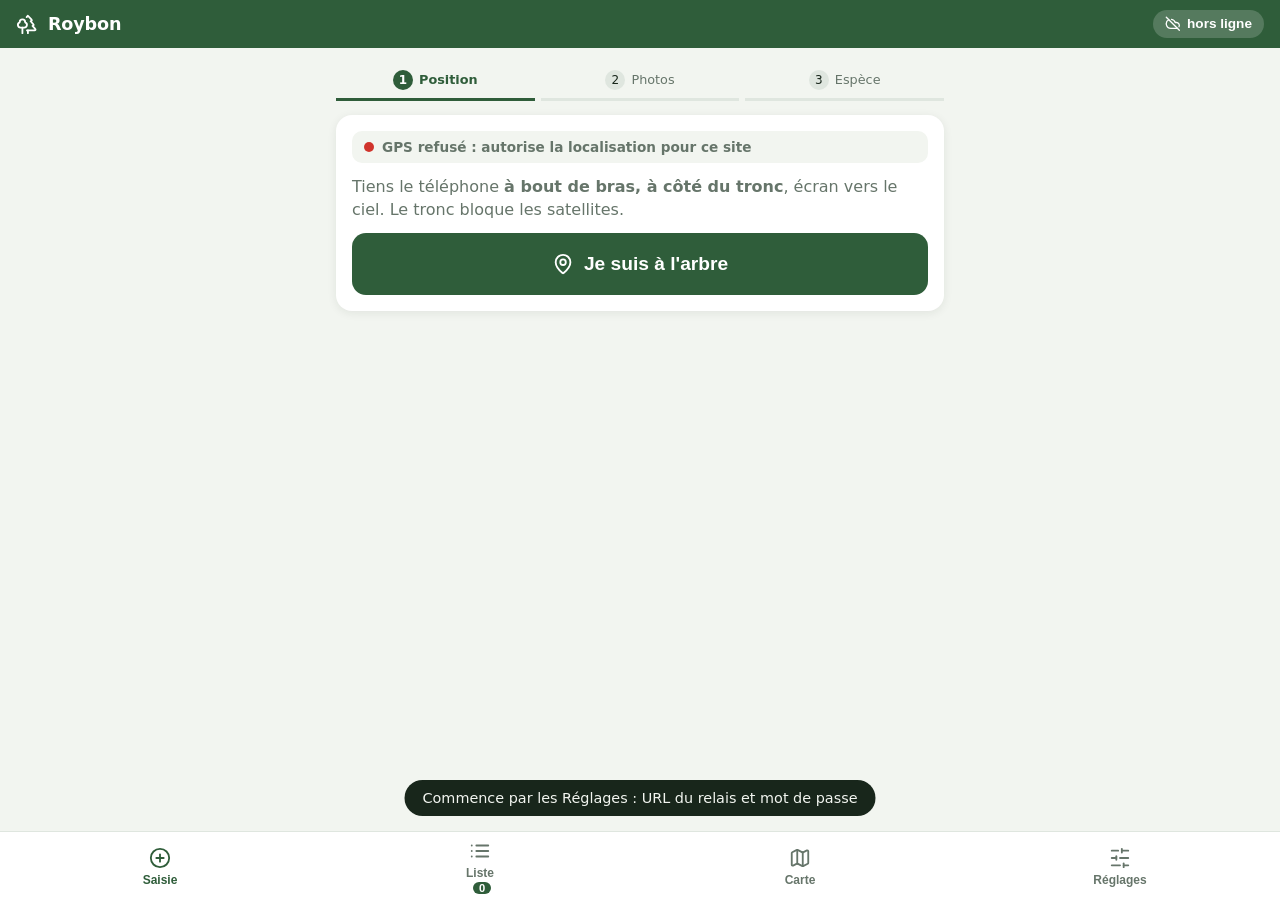
==== commit b7e57dcb: "GPS permanent avec position instantanée, carte de repositionnement photo / plan IGN / arbres LiDAR C" ====
--- a/index.html
+++ b/index.html
@@ -14,7 +14,7 @@
 <link rel="stylesheet" href="style.css">
 </head>
 <body>
-<svg xmlns="http://www.w3.org/2000/svg" style="display:none"><symbol id="i-trees" viewBox="0 0 24 24"><path d="M10 10v.2A3 3 0 0 1 8.9 16H5a3 3 0 0 1-1-5.8V10a3 3 0 0 1 6 0Z"/><path d="M7 16v6"/><path d="M13 19v3"/><path d="M12 19h8.3a1 1 0 0 0 .7-1.7L18 14h.3a1 1 0 0 0 .7-1.7L16 9h.2a1 1 0 0 0 .8-1.7L13 3l-1.4 1.5"/></symbol><symbol id="i-tree" viewBox="0 0 24 24"><path d="M8 19a4 4 0 0 1-2.24-7.32A3.5 3.5 0 0 1 9 6.03V6a3 3 0 1 1 6 0v.04a3.5 3.5 0 0 1 3.24 5.65A4 4 0 0 1 16 19Z"/><path d="M12 19v3"/></symbol><symbol id="i-leaf" viewBox="0 0 24 24"><path d="M11 20A7 7 0 0 1 9.8 6.1C15.5 5 17 4.48 19 2c1 2 2 4.18 2 8 0 5.5-4.78 10-10 10Z"/><path d="M2 21c0-3 1.85-5.36 5.08-6C9.5 14.52 12 13 13 12"/></symbol><symbol id="i-bark" viewBox="0 0 24 24"><path d="M7 3v18"/><path d="M17 3v18"/><path d="M11 3c0 3 2 4 2 7s-2 4-2 7v4"/><path d="M7 8c1.5 0 2 1 2 2"/><path d="M17 14c-1.5 0-2 1-2 2"/></symbol><symbol id="i-flower" viewBox="0 0 24 24"><path d="M12 5a3 3 0 1 1 3 3m-3-3a3 3 0 1 0-3 3m3-3v1M9 8a3 3 0 1 0 3 3M9 8h1m5 0a3 3 0 1 1-3 3m3-3h-1m-2 3v-1"/><path d="M12 10v12"/><path d="M12 22c4.2 0 7-1.667 7-5-4.2 0-7 1.667-7 5Z"/><path d="M12 22c-4.2 0-7-1.667-7-5 4.2 0 7 1.667 7 5Z"/></symbol><symbol id="i-pin" viewBox="0 0 24 24"><path d="M20 10c0 4.993-5.539 10.193-7.399 11.799a1 1 0 0 1-1.202 0C9.539 20.193 4 14.993 4 10a8 8 0 0 1 16 0"/><circle cx="12" cy="10" r="3"/></symbol><symbol id="i-locate" viewBox="0 0 24 24"><path d="M2 12h3"/><path d="M19 12h3"/><path d="M12 2v3"/><path d="M12 19v3"/><circle cx="12" cy="12" r="7"/><circle cx="12" cy="12" r="3"/></symbol><symbol id="i-arrow-right" viewBox="0 0 24 24"><path d="M5 12h14"/><path d="m12 5 7 7-7 7"/></symbol><symbol id="i-arrow-left" viewBox="0 0 24 24"><path d="m12 19-7-7 7-7"/><path d="M19 12H5"/></symbol><symbol id="i-pencil" viewBox="0 0 24 24"><path d="M21.174 6.812a1 1 0 0 0-3.986-3.987L3.842 16.174a2 2 0 0 0-.5.83l-1.321 4.352a.5.5 0 0 0 .623.622l4.353-1.32a2 2 0 0 0 .83-.497z"/><path d="m15 5 4 4"/></symbol><symbol id="i-check" viewBox="0 0 24 24"><path d="M20 6 9 17l-5-5"/></symbol><symbol id="i-download" viewBox="0 0 24 24"><path d="M21 15v4a2 2 0 0 1-2 2H5a2 2 0 0 1-2-2v-4"/><path d="m7 10 5 5 5-5"/><path d="M12 15V3"/></symbol><symbol id="i-refresh" viewBox="0 0 24 24"><path d="M3 12a9 9 0 0 1 9-9 9.75 9.75 0 0 1 6.74 2.74L21 8"/><path d="M21 3v5h-5"/><path d="M21 12a9 9 0 0 1-9 9 9.75 9.75 0 0 1-6.74-2.74L3 16"/><path d="M8 16H3v5"/></symbol><symbol id="i-cloud-up" viewBox="0 0 24 24"><path d="M4 14.899A7 7 0 1 1 15.71 8h1.79a4.5 4.5 0 0 1 2.5 8.242"/><path d="M12 12v9"/><path d="m16 16-4-4-4 4"/></symbol><symbol id="i-cloud-ok" viewBox="0 0 24 24"><path d="M17.5 19H9a7 7 0 1 1 6.71-9h1.79a4.5 4.5 0 1 1 0 9Z"/><path d="m9.5 14 2 2 3.5-3.5"/></symbol><symbol id="i-cloud-off" viewBox="0 0 24 24"><path d="m2 2 20 20"/><path d="M5.782 5.782A7 7 0 0 0 9 19h8.5a4.5 4.5 0 0 0 1.307-.193"/><path d="M21.532 16.5A4.5 4.5 0 0 0 17.5 10h-1.79A7.008 7.008 0 0 0 10 5.07"/></symbol><symbol id="i-plus" viewBox="0 0 24 24"><circle cx="12" cy="12" r="10"/><path d="M8 12h8"/><path d="M12 8v8"/></symbol><symbol id="i-list" viewBox="0 0 24 24"><path d="M3 12h.01"/><path d="M3 18h.01"/><path d="M3 6h.01"/><path d="M8 12h13"/><path d="M8 18h13"/><path d="M8 6h13"/></symbol><symbol id="i-map" viewBox="0 0 24 24"><path d="M14.106 5.553a2 2 0 0 0 1.788 0l3.659-1.83A1 1 0 0 1 21 4.619v12.764a1 1 0 0 1-.553.894l-4.553 2.277a2 2 0 0 1-1.788 0l-4.212-2.106a2 2 0 0 0-1.788 0l-3.659 1.83A1 1 0 0 1 3 19.381V6.618a1 1 0 0 1 .553-.894l4.553-2.277a2 2 0 0 1 1.788 0z"/><path d="M15 5.764v15"/><path d="M9 3.236v15"/></symbol><symbol id="i-sliders" viewBox="0 0 24 24"><path d="M21 4h-7"/><path d="M10 4H3"/><path d="M21 12h-9"/><path d="M8 12H3"/><path d="M21 20h-5"/><path d="M12 20H3"/><path d="M14 2v4"/><path d="M8 10v4"/><path d="M16 18v4"/></symbol><symbol id="i-x" viewBox="0 0 24 24"><path d="M18 6 6 18"/><path d="m6 6 12 12"/></symbol><symbol id="i-trash" viewBox="0 0 24 24"><path d="M3 6h18"/><path d="M19 6v14c0 1-1 2-2 2H7c-1 0-2-1-2-2V6"/><path d="M8 6V4c0-1 1-2 2-2h4c1 0 2 1 2 2v2"/></symbol><symbol id="i-clock" viewBox="0 0 24 24"><circle cx="12" cy="12" r="10"/><path d="M12 6v6l4 2"/></symbol><symbol id="i-camera" viewBox="0 0 24 24"><path d="M14.5 4h-5L7 7H4a2 2 0 0 0-2 2v9a2 2 0 0 0 2 2h16a2 2 0 0 0 2-2V9a2 2 0 0 0-2-2h-3l-2.5-3z"/><circle cx="12" cy="13" r="3"/></symbol></svg>
+<svg xmlns="http://www.w3.org/2000/svg" style="display:none"><symbol id="i-trees" viewBox="0 0 24 24"><path d="M10 10v.2A3 3 0 0 1 8.9 16H5a3 3 0 0 1-1-5.8V10a3 3 0 0 1 6 0Z"/><path d="M7 16v6"/><path d="M13 19v3"/><path d="M12 19h8.3a1 1 0 0 0 .7-1.7L18 14h.3a1 1 0 0 0 .7-1.7L16 9h.2a1 1 0 0 0 .8-1.7L13 3l-1.4 1.5"/></symbol><symbol id="i-tree" viewBox="0 0 24 24"><path d="M8 19a4 4 0 0 1-2.24-7.32A3.5 3.5 0 0 1 9 6.03V6a3 3 0 1 1 6 0v.04a3.5 3.5 0 0 1 3.24 5.65A4 4 0 0 1 16 19Z"/><path d="M12 19v3"/></symbol><symbol id="i-leaf" viewBox="0 0 24 24"><path d="M11 20A7 7 0 0 1 9.8 6.1C15.5 5 17 4.48 19 2c1 2 2 4.18 2 8 0 5.5-4.78 10-10 10Z"/><path d="M2 21c0-3 1.85-5.36 5.08-6C9.5 14.52 12 13 13 12"/></symbol><symbol id="i-bark" viewBox="0 0 24 24"><path d="M7 3v18"/><path d="M17 3v18"/><path d="M11 3c0 3 2 4 2 7s-2 4-2 7v4"/><path d="M7 8c1.5 0 2 1 2 2"/><path d="M17 14c-1.5 0-2 1-2 2"/></symbol><symbol id="i-flower" viewBox="0 0 24 24"><path d="M12 5a3 3 0 1 1 3 3m-3-3a3 3 0 1 0-3 3m3-3v1M9 8a3 3 0 1 0 3 3M9 8h1m5 0a3 3 0 1 1-3 3m3-3h-1m-2 3v-1"/><path d="M12 10v12"/><path d="M12 22c4.2 0 7-1.667 7-5-4.2 0-7 1.667-7 5Z"/><path d="M12 22c-4.2 0-7-1.667-7-5 4.2 0 7 1.667 7 5Z"/></symbol><symbol id="i-pin" viewBox="0 0 24 24"><path d="M20 10c0 4.993-5.539 10.193-7.399 11.799a1 1 0 0 1-1.202 0C9.539 20.193 4 14.993 4 10a8 8 0 0 1 16 0"/><circle cx="12" cy="10" r="3"/></symbol><symbol id="i-locate" viewBox="0 0 24 24"><path d="M2 12h3"/><path d="M19 12h3"/><path d="M12 2v3"/><path d="M12 19v3"/><circle cx="12" cy="12" r="7"/><circle cx="12" cy="12" r="3"/></symbol><symbol id="i-arrow-right" viewBox="0 0 24 24"><path d="M5 12h14"/><path d="m12 5 7 7-7 7"/></symbol><symbol id="i-arrow-left" viewBox="0 0 24 24"><path d="m12 19-7-7 7-7"/><path d="M19 12H5"/></symbol><symbol id="i-pencil" viewBox="0 0 24 24"><path d="M21.174 6.812a1 1 0 0 0-3.986-3.987L3.842 16.174a2 2 0 0 0-.5.83l-1.321 4.352a.5.5 0 0 0 .623.622l4.353-1.32a2 2 0 0 0 .83-.497z"/><path d="m15 5 4 4"/></symbol><symbol id="i-check" viewBox="0 0 24 24"><path d="M20 6 9 17l-5-5"/></symbol><symbol id="i-download" viewBox="0 0 24 24"><path d="M21 15v4a2 2 0 0 1-2 2H5a2 2 0 0 1-2-2v-4"/><path d="m7 10 5 5 5-5"/><path d="M12 15V3"/></symbol><symbol id="i-refresh" viewBox="0 0 24 24"><path d="M3 12a9 9 0 0 1 9-9 9.75 9.75 0 0 1 6.74 2.74L21 8"/><path d="M21 3v5h-5"/><path d="M21 12a9 9 0 0 1-9 9 9.75 9.75 0 0 1-6.74-2.74L3 16"/><path d="M8 16H3v5"/></symbol><symbol id="i-cloud-up" viewBox="0 0 24 24"><path d="M4 14.899A7 7 0 1 1 15.71 8h1.79a4.5 4.5 0 0 1 2.5 8.242"/><path d="M12 12v9"/><path d="m16 16-4-4-4 4"/></symbol><symbol id="i-cloud-ok" viewBox="0 0 24 24"><path d="M17.5 19H9a7 7 0 1 1 6.71-9h1.79a4.5 4.5 0 1 1 0 9Z"/><path d="m9.5 14 2 2 3.5-3.5"/></symbol><symbol id="i-cloud-off" viewBox="0 0 24 24"><path d="m2 2 20 20"/><path d="M5.782 5.782A7 7 0 0 0 9 19h8.5a4.5 4.5 0 0 0 1.307-.193"/><path d="M21.532 16.5A4.5 4.5 0 0 0 17.5 10h-1.79A7.008 7.008 0 0 0 10 5.07"/></symbol><symbol id="i-plus" viewBox="0 0 24 24"><circle cx="12" cy="12" r="10"/><path d="M8 12h8"/><path d="M12 8v8"/></symbol><symbol id="i-list" viewBox="0 0 24 24"><path d="M3 12h.01"/><path d="M3 18h.01"/><path d="M3 6h.01"/><path d="M8 12h13"/><path d="M8 18h13"/><path d="M8 6h13"/></symbol><symbol id="i-map" viewBox="0 0 24 24"><path d="M14.106 5.553a2 2 0 0 0 1.788 0l3.659-1.83A1 1 0 0 1 21 4.619v12.764a1 1 0 0 1-.553.894l-4.553 2.277a2 2 0 0 1-1.788 0l-4.212-2.106a2 2 0 0 0-1.788 0l-3.659 1.83A1 1 0 0 1 3 19.381V6.618a1 1 0 0 1 .553-.894l4.553-2.277a2 2 0 0 1 1.788 0z"/><path d="M15 5.764v15"/><path d="M9 3.236v15"/></symbol><symbol id="i-sliders" viewBox="0 0 24 24"><path d="M21 4h-7"/><path d="M10 4H3"/><path d="M21 12h-9"/><path d="M8 12H3"/><path d="M21 20h-5"/><path d="M12 20H3"/><path d="M14 2v4"/><path d="M8 10v4"/><path d="M16 18v4"/></symbol><symbol id="i-cube" viewBox="0 0 24 24"><path d="M21 16V8a2 2 0 0 0-1-1.73l-7-4a2 2 0 0 0-2 0l-7 4A2 2 0 0 0 3 8v8a2 2 0 0 0 1 1.73l7 4a2 2 0 0 0 2 0l7-4A2 2 0 0 0 21 16z"/><path d="m3.3 7 8.7 5 8.7-5"/><path d="M12 22V12"/></symbol><symbol id="i-x" viewBox="0 0 24 24"><path d="M18 6 6 18"/><path d="m6 6 12 12"/></symbol><symbol id="i-trash" viewBox="0 0 24 24"><path d="M3 6h18"/><path d="M19 6v14c0 1-1 2-2 2H7c-1 0-2-1-2-2V6"/><path d="M8 6V4c0-1 1-2 2-2h4c1 0 2 1 2 2v2"/></symbol><symbol id="i-clock" viewBox="0 0 24 24"><circle cx="12" cy="12" r="10"/><path d="M12 6v6l4 2"/></symbol><symbol id="i-camera" viewBox="0 0 24 24"><path d="M14.5 4h-5L7 7H4a2 2 0 0 0-2 2v9a2 2 0 0 0 2 2h16a2 2 0 0 0 2-2V9a2 2 0 0 0-2-2h-3l-2.5-3z"/><circle cx="12" cy="13" r="3"/></symbol></svg>
 <header>
   <div class="bar">
     <h1><svg class="i"><use href="#i-trees"/></svg>Roybon</h1>
@@ -31,7 +31,8 @@
 
   <!-- Étape 1 : position -->
   <div id="step-gps" class="step">
-    <div class="card">
+    <div class="card" id="gps-card">
+      <div class="gps-live" id="gps-live"><i class="dot"></i><span id="gps-live-text">GPS en cours d'allumage…</span></div>
       <p class="hint">Tiens le téléphone <b>à bout de bras, à côté du tronc</b>, écran vers le ciel. Le tronc bloque les satellites.</p>
       <button id="btn-gps" class="big primary"><svg class="i"><use href="#i-pin"/></svg>Je suis à l'arbre</button>
       <div id="gps-status" class="hidden">
@@ -42,8 +43,9 @@
     </div>
     <div id="pos-card" class="card hidden">
       <p class="hint small">GPS : <span id="pos-text"></span></p>
+      <div class="seg" id="mini-base"><button data-b="ortho" class="on">Photo</button><button data-b="plan">Plan IGN</button><button data-b="lidar">Arbres LiDAR</button></div>
       <div id="mini-map"></div>
-      <p class="hint small">Glisse le point sur le houppier de l'arbre dans la photo aérienne.</p>
+      <p class="hint small" id="mini-hint">Touche la carte ou glisse le point pour le placer sur le tronc. Les points colorés sont les arbres déjà relevés.</p>
       <button id="btn-pos-ok" class="big primary">Position OK<svg class="i"><use href="#i-arrow-right"/></svg></button>
       <button id="btn-pos-redo" class="link">Refaire le GPS</button>
     </div>
@@ -93,6 +95,10 @@
 
 <!-- ===== CARTE ===== -->
 <section id="view-map" class="view">
+  <div class="links">
+    <a href="plan.html" class="btn-link"><svg class="i"><use href="#i-map"/></svg>Plan 2D</a>
+    <a href="3d.html" class="btn-link"><svg class="i"><use href="#i-cube"/></svg>Balade 3D</a>
+  </div>
   <div id="map"></div>
   <div id="legend" class="legend"></div>
 </section>
@@ -102,7 +108,8 @@
   <div class="card">
     <label>URL du relais (Cloudflare Worker)<input id="proxy-url" type="url" placeholder="https://xxx.workers.dev"></label>
     <label>Mot de passe du relais<input id="app-token" type="password" placeholder="APP_TOKEN"></label>
-    <label>Durée de moyenne GPS (s)<input id="gps-seconds" type="number" min="5" max="60" value="20"></label>
+    <label>Précision GPS visée (m)<input id="gps-target" type="number" min="2" max="30" value="5"></label>
+    <label>Attente maximum (s)<input id="gps-maxwait" type="number" min="1" max="60" value="10"></label>
     <button id="btn-save-settings" class="primary">Enregistrer</button>
   </div>
   <div class="card">
--- a/style.css
+++ b/style.css
@@ -84,7 +84,9 @@
 #tree-list li .del .i { width:18px; height:18px; }
 #tree-list li .unsynced { font-size:.75rem; color:#b8860b; display:flex !important; align-items:center; gap:4px; }
 #tree-list li .unsynced .i { width:12px; height:12px; }
-#map { height:calc(100vh - 190px); border-radius:16px; box-shadow:var(--shadow); }
+.links { display:flex; gap:8px; margin-bottom:10px; }
+.btn-link { flex:1; display:flex; align-items:center; justify-content:center; gap:8px; padding:12px; border-radius:14px; background:var(--accent); color:#fff; font-weight:600; text-decoration:none; }
+#map { height:calc(100vh - 250px); border-radius:16px; box-shadow:var(--shadow); }
 .legend { display:flex; flex-wrap:wrap; gap:6px; padding:10px 0; }
 .legend span { font-size:.75rem; background:var(--card); border-radius:12px; padding:3px 8px; display:flex; align-items:center; gap:5px; }
 .legend i { width:10px; height:10px; border-radius:50%; display:inline-block; }
@@ -96,3 +98,17 @@
 #viewer img { max-width:100%; max-height:100%; } #viewer button { position:absolute; top:20px; right:20px; width:44px; height:44px; border-radius:50%; background:rgba(255,255,255,.2); color:#fff; padding:0; margin:0; display:flex; align-items:center; justify-content:center; }
 .loc-btn { width:34px; height:34px; padding:0; margin:0; background:#fff; color:#18261b; display:flex; align-items:center; justify-content:center; border-radius:4px; }
 .loc-btn .i { width:18px; height:18px; }
+.gps-live { display:flex; align-items:center; gap:8px; font-size:.85rem; font-weight:600; color:var(--muted); background:var(--bg); border-radius:10px; padding:8px 12px; margin-bottom:12px; }
+.gps-live .dot { width:10px; height:10px; border-radius:50%; background:#9aa39c; flex:none; }
+.gps-live.good .dot { background:#2e9e4f; box-shadow:0 0 0 4px rgba(46,158,79,.2); } .gps-live.mid .dot { background:#e0a100; } .gps-live.bad .dot { background:#d0342c; }
+.gps-live.good { color:#2e7d43; }
+.seg { display:flex; background:var(--accent-soft); border-radius:12px; padding:3px; margin:4px 0 8px; }
+.seg button { flex:1; margin:0; padding:8px 4px; border-radius:9px; background:none; color:var(--accent); font-size:.8rem; font-weight:600; }
+.seg button.on { background:var(--accent); color:#fff; }
+.mini-top { width:14px; height:14px; border-radius:50%; background:rgba(255,255,255,.95); border:3px solid #1f6f3a; box-shadow:0 1px 4px rgba(0,0,0,.5); }
+.mini-tree { width:12px; height:12px; border-radius:50%; border:2px solid #fff; box-shadow:0 0 0 1px rgba(0,0,0,.4); }
+.mini-lbl { background:rgba(0,0,0,.65); color:#fff; border:0; box-shadow:none; font-size:10px; font-weight:600; padding:1px 5px; border-radius:6px; }
+.mini-lbl::before { display:none; }
+.aim { width:44px; height:44px; border-radius:50%; border:3px solid #e8412c; background:rgba(232,65,44,.12); box-shadow:0 0 0 2px #fff, 0 2px 8px rgba(0,0,0,.4); position:relative; }
+.aim::before, .aim::after { content:""; position:absolute; background:#e8412c; } .aim::before { left:50%; top:-10px; bottom:-10px; width:2px; margin-left:-1px; } .aim::after { top:50%; left:-10px; right:-10px; height:2px; margin-top:-1px; }
+.aim i { position:absolute; left:50%; top:50%; width:6px; height:6px; margin:-3px 0 0 -3px; border-radius:50%; background:#fff; border:1px solid #e8412c; z-index:1; }
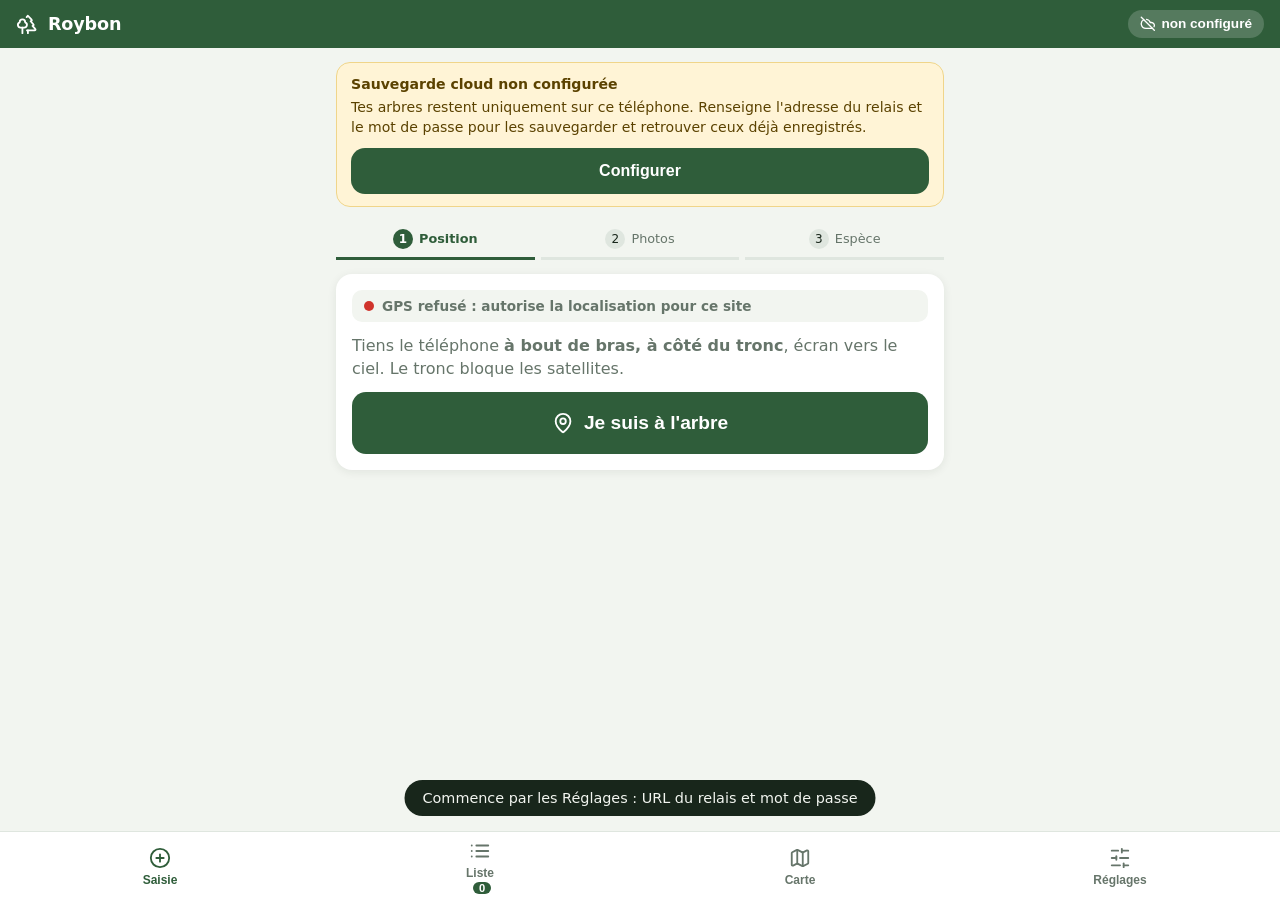
==== commit 6dc06334: "Mises à jour automatiques de l'app, état de synchronisation exact, bandeau de configuration du cloud" ====
--- a/index.html
+++ b/index.html
@@ -25,6 +25,11 @@
 <main>
 <!-- ===== SAISIE ===== -->
 <section id="view-capture" class="view active">
+  <div id="setup-banner" class="banner hidden">
+    <b>Sauvegarde cloud non configurée</b>
+    <span>Tes arbres restent uniquement sur ce téléphone. Renseigne l'adresse du relais et le mot de passe pour les sauvegarder et retrouver ceux déjà enregistrés.</span>
+    <button id="btn-setup" class="primary">Configurer</button>
+  </div>
   <ol class="stepper">
     <li data-step="1" class="on">Position</li><li data-step="2">Photos</li><li data-step="3">Espèce</li>
   </ol>
--- a/style.css
+++ b/style.css
@@ -112,3 +112,6 @@
 .aim { width:44px; height:44px; border-radius:50%; border:3px solid #e8412c; background:rgba(232,65,44,.12); box-shadow:0 0 0 2px #fff, 0 2px 8px rgba(0,0,0,.4); position:relative; }
 .aim::before, .aim::after { content:""; position:absolute; background:#e8412c; } .aim::before { left:50%; top:-10px; bottom:-10px; width:2px; margin-left:-1px; } .aim::after { top:50%; left:-10px; right:-10px; height:2px; margin-top:-1px; }
 .aim i { position:absolute; left:50%; top:50%; width:6px; height:6px; margin:-3px 0 0 -3px; border-radius:50%; background:#fff; border:1px solid #e8412c; z-index:1; }
+.banner { background:#fff4d6; color:#5b4200; border:1px solid #f0d58a; border-radius:14px; padding:12px 14px; margin-bottom:14px; font-size:.88rem; line-height:1.4; display:flex; flex-direction:column; gap:4px; }
+.banner button { margin-top:6px; }
+@media (prefers-color-scheme: dark) { .banner { background:#3a3016; color:#f3dfa6; border-color:#5c4a1c; } }
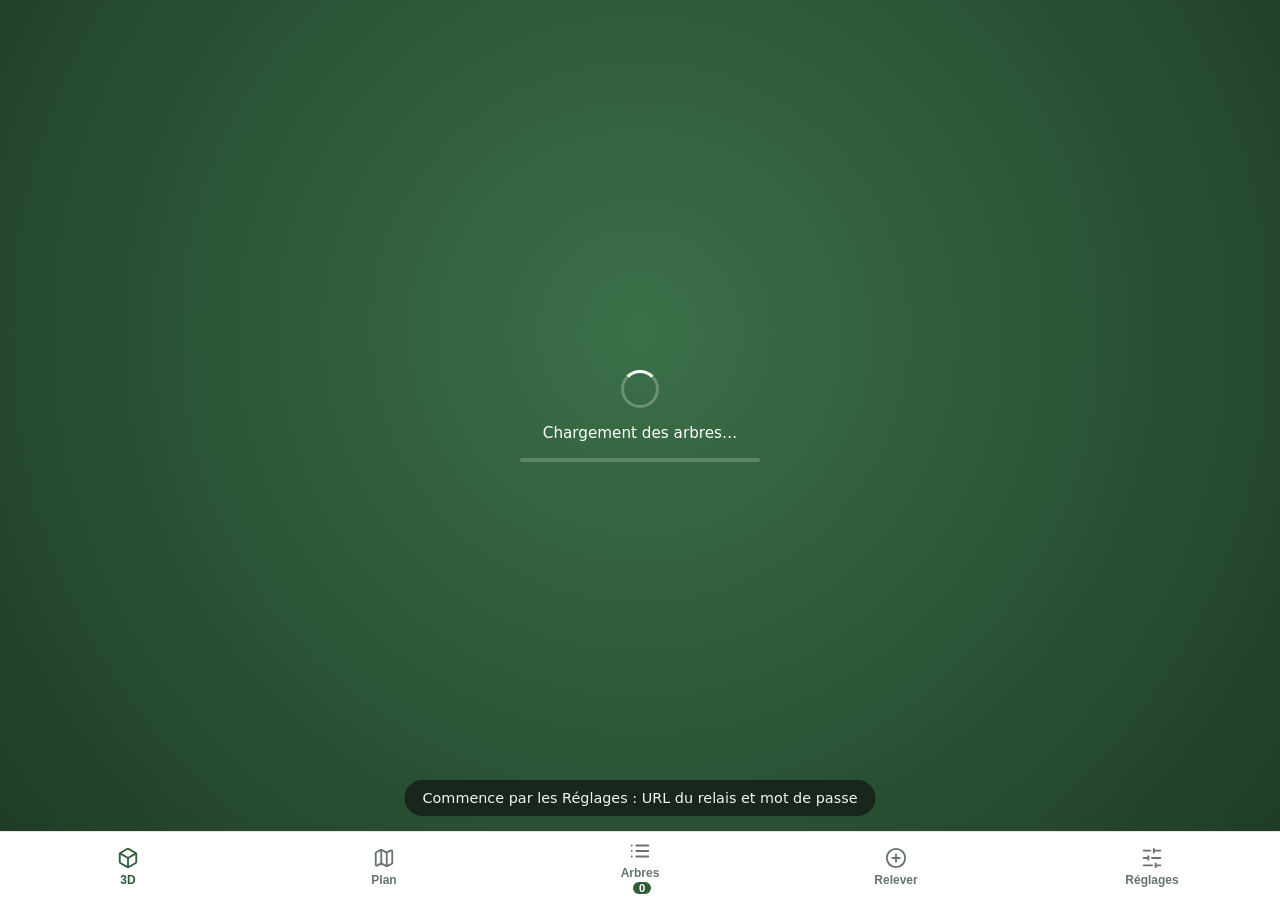
==== commit 3ce8f0c0: "App orientée exploration : ouverture sur la 3D, onglets 3D/Plan intégrés, duplication d'arbre, GPS a" ====
--- a/index.html
+++ b/index.html
@@ -14,7 +14,7 @@
 <link rel="stylesheet" href="style.css">
 </head>
 <body>
-<svg xmlns="http://www.w3.org/2000/svg" style="display:none"><symbol id="i-trees" viewBox="0 0 24 24"><path d="M10 10v.2A3 3 0 0 1 8.9 16H5a3 3 0 0 1-1-5.8V10a3 3 0 0 1 6 0Z"/><path d="M7 16v6"/><path d="M13 19v3"/><path d="M12 19h8.3a1 1 0 0 0 .7-1.7L18 14h.3a1 1 0 0 0 .7-1.7L16 9h.2a1 1 0 0 0 .8-1.7L13 3l-1.4 1.5"/></symbol><symbol id="i-tree" viewBox="0 0 24 24"><path d="M8 19a4 4 0 0 1-2.24-7.32A3.5 3.5 0 0 1 9 6.03V6a3 3 0 1 1 6 0v.04a3.5 3.5 0 0 1 3.24 5.65A4 4 0 0 1 16 19Z"/><path d="M12 19v3"/></symbol><symbol id="i-leaf" viewBox="0 0 24 24"><path d="M11 20A7 7 0 0 1 9.8 6.1C15.5 5 17 4.48 19 2c1 2 2 4.18 2 8 0 5.5-4.78 10-10 10Z"/><path d="M2 21c0-3 1.85-5.36 5.08-6C9.5 14.52 12 13 13 12"/></symbol><symbol id="i-bark" viewBox="0 0 24 24"><path d="M7 3v18"/><path d="M17 3v18"/><path d="M11 3c0 3 2 4 2 7s-2 4-2 7v4"/><path d="M7 8c1.5 0 2 1 2 2"/><path d="M17 14c-1.5 0-2 1-2 2"/></symbol><symbol id="i-flower" viewBox="0 0 24 24"><path d="M12 5a3 3 0 1 1 3 3m-3-3a3 3 0 1 0-3 3m3-3v1M9 8a3 3 0 1 0 3 3M9 8h1m5 0a3 3 0 1 1-3 3m3-3h-1m-2 3v-1"/><path d="M12 10v12"/><path d="M12 22c4.2 0 7-1.667 7-5-4.2 0-7 1.667-7 5Z"/><path d="M12 22c-4.2 0-7-1.667-7-5 4.2 0 7 1.667 7 5Z"/></symbol><symbol id="i-pin" viewBox="0 0 24 24"><path d="M20 10c0 4.993-5.539 10.193-7.399 11.799a1 1 0 0 1-1.202 0C9.539 20.193 4 14.993 4 10a8 8 0 0 1 16 0"/><circle cx="12" cy="10" r="3"/></symbol><symbol id="i-locate" viewBox="0 0 24 24"><path d="M2 12h3"/><path d="M19 12h3"/><path d="M12 2v3"/><path d="M12 19v3"/><circle cx="12" cy="12" r="7"/><circle cx="12" cy="12" r="3"/></symbol><symbol id="i-arrow-right" viewBox="0 0 24 24"><path d="M5 12h14"/><path d="m12 5 7 7-7 7"/></symbol><symbol id="i-arrow-left" viewBox="0 0 24 24"><path d="m12 19-7-7 7-7"/><path d="M19 12H5"/></symbol><symbol id="i-pencil" viewBox="0 0 24 24"><path d="M21.174 6.812a1 1 0 0 0-3.986-3.987L3.842 16.174a2 2 0 0 0-.5.83l-1.321 4.352a.5.5 0 0 0 .623.622l4.353-1.32a2 2 0 0 0 .83-.497z"/><path d="m15 5 4 4"/></symbol><symbol id="i-check" viewBox="0 0 24 24"><path d="M20 6 9 17l-5-5"/></symbol><symbol id="i-download" viewBox="0 0 24 24"><path d="M21 15v4a2 2 0 0 1-2 2H5a2 2 0 0 1-2-2v-4"/><path d="m7 10 5 5 5-5"/><path d="M12 15V3"/></symbol><symbol id="i-refresh" viewBox="0 0 24 24"><path d="M3 12a9 9 0 0 1 9-9 9.75 9.75 0 0 1 6.74 2.74L21 8"/><path d="M21 3v5h-5"/><path d="M21 12a9 9 0 0 1-9 9 9.75 9.75 0 0 1-6.74-2.74L3 16"/><path d="M8 16H3v5"/></symbol><symbol id="i-cloud-up" viewBox="0 0 24 24"><path d="M4 14.899A7 7 0 1 1 15.71 8h1.79a4.5 4.5 0 0 1 2.5 8.242"/><path d="M12 12v9"/><path d="m16 16-4-4-4 4"/></symbol><symbol id="i-cloud-ok" viewBox="0 0 24 24"><path d="M17.5 19H9a7 7 0 1 1 6.71-9h1.79a4.5 4.5 0 1 1 0 9Z"/><path d="m9.5 14 2 2 3.5-3.5"/></symbol><symbol id="i-cloud-off" viewBox="0 0 24 24"><path d="m2 2 20 20"/><path d="M5.782 5.782A7 7 0 0 0 9 19h8.5a4.5 4.5 0 0 0 1.307-.193"/><path d="M21.532 16.5A4.5 4.5 0 0 0 17.5 10h-1.79A7.008 7.008 0 0 0 10 5.07"/></symbol><symbol id="i-plus" viewBox="0 0 24 24"><circle cx="12" cy="12" r="10"/><path d="M8 12h8"/><path d="M12 8v8"/></symbol><symbol id="i-list" viewBox="0 0 24 24"><path d="M3 12h.01"/><path d="M3 18h.01"/><path d="M3 6h.01"/><path d="M8 12h13"/><path d="M8 18h13"/><path d="M8 6h13"/></symbol><symbol id="i-map" viewBox="0 0 24 24"><path d="M14.106 5.553a2 2 0 0 0 1.788 0l3.659-1.83A1 1 0 0 1 21 4.619v12.764a1 1 0 0 1-.553.894l-4.553 2.277a2 2 0 0 1-1.788 0l-4.212-2.106a2 2 0 0 0-1.788 0l-3.659 1.83A1 1 0 0 1 3 19.381V6.618a1 1 0 0 1 .553-.894l4.553-2.277a2 2 0 0 1 1.788 0z"/><path d="M15 5.764v15"/><path d="M9 3.236v15"/></symbol><symbol id="i-sliders" viewBox="0 0 24 24"><path d="M21 4h-7"/><path d="M10 4H3"/><path d="M21 12h-9"/><path d="M8 12H3"/><path d="M21 20h-5"/><path d="M12 20H3"/><path d="M14 2v4"/><path d="M8 10v4"/><path d="M16 18v4"/></symbol><symbol id="i-cube" viewBox="0 0 24 24"><path d="M21 16V8a2 2 0 0 0-1-1.73l-7-4a2 2 0 0 0-2 0l-7 4A2 2 0 0 0 3 8v8a2 2 0 0 0 1 1.73l7 4a2 2 0 0 0 2 0l7-4A2 2 0 0 0 21 16z"/><path d="m3.3 7 8.7 5 8.7-5"/><path d="M12 22V12"/></symbol><symbol id="i-x" viewBox="0 0 24 24"><path d="M18 6 6 18"/><path d="m6 6 12 12"/></symbol><symbol id="i-trash" viewBox="0 0 24 24"><path d="M3 6h18"/><path d="M19 6v14c0 1-1 2-2 2H7c-1 0-2-1-2-2V6"/><path d="M8 6V4c0-1 1-2 2-2h4c1 0 2 1 2 2v2"/></symbol><symbol id="i-clock" viewBox="0 0 24 24"><circle cx="12" cy="12" r="10"/><path d="M12 6v6l4 2"/></symbol><symbol id="i-camera" viewBox="0 0 24 24"><path d="M14.5 4h-5L7 7H4a2 2 0 0 0-2 2v9a2 2 0 0 0 2 2h16a2 2 0 0 0 2-2V9a2 2 0 0 0-2-2h-3l-2.5-3z"/><circle cx="12" cy="13" r="3"/></symbol></svg>
+<svg xmlns="http://www.w3.org/2000/svg" style="display:none"><symbol id="i-trees" viewBox="0 0 24 24"><path d="M10 10v.2A3 3 0 0 1 8.9 16H5a3 3 0 0 1-1-5.8V10a3 3 0 0 1 6 0Z"/><path d="M7 16v6"/><path d="M13 19v3"/><path d="M12 19h8.3a1 1 0 0 0 .7-1.7L18 14h.3a1 1 0 0 0 .7-1.7L16 9h.2a1 1 0 0 0 .8-1.7L13 3l-1.4 1.5"/></symbol><symbol id="i-tree" viewBox="0 0 24 24"><path d="M8 19a4 4 0 0 1-2.24-7.32A3.5 3.5 0 0 1 9 6.03V6a3 3 0 1 1 6 0v.04a3.5 3.5 0 0 1 3.24 5.65A4 4 0 0 1 16 19Z"/><path d="M12 19v3"/></symbol><symbol id="i-leaf" viewBox="0 0 24 24"><path d="M11 20A7 7 0 0 1 9.8 6.1C15.5 5 17 4.48 19 2c1 2 2 4.18 2 8 0 5.5-4.78 10-10 10Z"/><path d="M2 21c0-3 1.85-5.36 5.08-6C9.5 14.52 12 13 13 12"/></symbol><symbol id="i-bark" viewBox="0 0 24 24"><path d="M7 3v18"/><path d="M17 3v18"/><path d="M11 3c0 3 2 4 2 7s-2 4-2 7v4"/><path d="M7 8c1.5 0 2 1 2 2"/><path d="M17 14c-1.5 0-2 1-2 2"/></symbol><symbol id="i-flower" viewBox="0 0 24 24"><path d="M12 5a3 3 0 1 1 3 3m-3-3a3 3 0 1 0-3 3m3-3v1M9 8a3 3 0 1 0 3 3M9 8h1m5 0a3 3 0 1 1-3 3m3-3h-1m-2 3v-1"/><path d="M12 10v12"/><path d="M12 22c4.2 0 7-1.667 7-5-4.2 0-7 1.667-7 5Z"/><path d="M12 22c-4.2 0-7-1.667-7-5 4.2 0 7 1.667 7 5Z"/></symbol><symbol id="i-pin" viewBox="0 0 24 24"><path d="M20 10c0 4.993-5.539 10.193-7.399 11.799a1 1 0 0 1-1.202 0C9.539 20.193 4 14.993 4 10a8 8 0 0 1 16 0"/><circle cx="12" cy="10" r="3"/></symbol><symbol id="i-locate" viewBox="0 0 24 24"><path d="M2 12h3"/><path d="M19 12h3"/><path d="M12 2v3"/><path d="M12 19v3"/><circle cx="12" cy="12" r="7"/><circle cx="12" cy="12" r="3"/></symbol><symbol id="i-arrow-right" viewBox="0 0 24 24"><path d="M5 12h14"/><path d="m12 5 7 7-7 7"/></symbol><symbol id="i-arrow-left" viewBox="0 0 24 24"><path d="m12 19-7-7 7-7"/><path d="M19 12H5"/></symbol><symbol id="i-pencil" viewBox="0 0 24 24"><path d="M21.174 6.812a1 1 0 0 0-3.986-3.987L3.842 16.174a2 2 0 0 0-.5.83l-1.321 4.352a.5.5 0 0 0 .623.622l4.353-1.32a2 2 0 0 0 .83-.497z"/><path d="m15 5 4 4"/></symbol><symbol id="i-check" viewBox="0 0 24 24"><path d="M20 6 9 17l-5-5"/></symbol><symbol id="i-download" viewBox="0 0 24 24"><path d="M21 15v4a2 2 0 0 1-2 2H5a2 2 0 0 1-2-2v-4"/><path d="m7 10 5 5 5-5"/><path d="M12 15V3"/></symbol><symbol id="i-refresh" viewBox="0 0 24 24"><path d="M3 12a9 9 0 0 1 9-9 9.75 9.75 0 0 1 6.74 2.74L21 8"/><path d="M21 3v5h-5"/><path d="M21 12a9 9 0 0 1-9 9 9.75 9.75 0 0 1-6.74-2.74L3 16"/><path d="M8 16H3v5"/></symbol><symbol id="i-cloud-up" viewBox="0 0 24 24"><path d="M4 14.899A7 7 0 1 1 15.71 8h1.79a4.5 4.5 0 0 1 2.5 8.242"/><path d="M12 12v9"/><path d="m16 16-4-4-4 4"/></symbol><symbol id="i-cloud-ok" viewBox="0 0 24 24"><path d="M17.5 19H9a7 7 0 1 1 6.71-9h1.79a4.5 4.5 0 1 1 0 9Z"/><path d="m9.5 14 2 2 3.5-3.5"/></symbol><symbol id="i-cloud-off" viewBox="0 0 24 24"><path d="m2 2 20 20"/><path d="M5.782 5.782A7 7 0 0 0 9 19h8.5a4.5 4.5 0 0 0 1.307-.193"/><path d="M21.532 16.5A4.5 4.5 0 0 0 17.5 10h-1.79A7.008 7.008 0 0 0 10 5.07"/></symbol><symbol id="i-plus" viewBox="0 0 24 24"><circle cx="12" cy="12" r="10"/><path d="M8 12h8"/><path d="M12 8v8"/></symbol><symbol id="i-list" viewBox="0 0 24 24"><path d="M3 12h.01"/><path d="M3 18h.01"/><path d="M3 6h.01"/><path d="M8 12h13"/><path d="M8 18h13"/><path d="M8 6h13"/></symbol><symbol id="i-map" viewBox="0 0 24 24"><path d="M14.106 5.553a2 2 0 0 0 1.788 0l3.659-1.83A1 1 0 0 1 21 4.619v12.764a1 1 0 0 1-.553.894l-4.553 2.277a2 2 0 0 1-1.788 0l-4.212-2.106a2 2 0 0 0-1.788 0l-3.659 1.83A1 1 0 0 1 3 19.381V6.618a1 1 0 0 1 .553-.894l4.553-2.277a2 2 0 0 1 1.788 0z"/><path d="M15 5.764v15"/><path d="M9 3.236v15"/></symbol><symbol id="i-sliders" viewBox="0 0 24 24"><path d="M21 4h-7"/><path d="M10 4H3"/><path d="M21 12h-9"/><path d="M8 12H3"/><path d="M21 20h-5"/><path d="M12 20H3"/><path d="M14 2v4"/><path d="M8 10v4"/><path d="M16 18v4"/></symbol><symbol id="i-cube" viewBox="0 0 24 24"><path d="M21 16V8a2 2 0 0 0-1-1.73l-7-4a2 2 0 0 0-2 0l-7 4A2 2 0 0 0 3 8v8a2 2 0 0 0 1 1.73l7 4a2 2 0 0 0 2 0l7-4A2 2 0 0 0 21 16z"/><path d="m3.3 7 8.7 5 8.7-5"/><path d="M12 22V12"/></symbol><symbol id="i-x" viewBox="0 0 24 24"><path d="M18 6 6 18"/><path d="m6 6 12 12"/></symbol><symbol id="i-trash" viewBox="0 0 24 24"><path d="M3 6h18"/><path d="M19 6v14c0 1-1 2-2 2H7c-1 0-2-1-2-2V6"/><path d="M8 6V4c0-1 1-2 2-2h4c1 0 2 1 2 2v2"/></symbol><symbol id="i-clock" viewBox="0 0 24 24"><circle cx="12" cy="12" r="10"/><path d="M12 6v6l4 2"/></symbol><symbol id="i-copy" viewBox="0 0 24 24"><rect x="9" y="9" width="13" height="13" rx="2"/><path d="M5 15H4a2 2 0 0 1-2-2V4a2 2 0 0 1 2-2h9a2 2 0 0 1 2 2v1"/></symbol><symbol id="i-camera" viewBox="0 0 24 24"><path d="M14.5 4h-5L7 7H4a2 2 0 0 0-2 2v9a2 2 0 0 0 2 2h16a2 2 0 0 0 2-2V9a2 2 0 0 0-2-2h-3l-2.5-3z"/><circle cx="12" cy="13" r="3"/></symbol></svg>
 <header>
   <div class="bar">
     <h1><svg class="i"><use href="#i-trees"/></svg>Roybon</h1>
@@ -23,12 +23,20 @@
 </header>
 
 <main>
+<!-- ===== 3D et PLAN (pages intégrées) ===== -->
+<section id="view-3d" class="view frame" data-src="3d.html"></section>
+<section id="view-plan" class="view frame" data-src="plan.html"></section>
+
 <!-- ===== SAISIE ===== -->
-<section id="view-capture" class="view active">
+<section id="view-capture" class="view">
   <div id="setup-banner" class="banner hidden">
     <b>Sauvegarde cloud non configurée</b>
     <span>Tes arbres restent uniquement sur ce téléphone. Renseigne l'adresse du relais et le mot de passe pour les sauvegarder et retrouver ceux déjà enregistrés.</span>
     <button id="btn-setup" class="primary">Configurer</button>
+  </div>
+  <div id="dup-banner" class="banner dup hidden">
+    <span><b>Copie de <span id="dup-name"></span></b>Même espèce, sans nouvelles photos. Place le nouvel arbre : GPS au pied du tronc, ou directement sur la carte.</span>
+    <button id="btn-dup-map" class="secondary"><svg class="i"><use href="#i-map"/></svg>Placer sur la carte</button>
   </div>
   <ol class="stepper">
     <li data-step="1" class="on">Position</li><li data-step="2">Photos</li><li data-step="3">Espèce</li>
@@ -90,6 +98,7 @@
 
 <!-- ===== LISTE ===== -->
 <section id="view-list" class="view">
+  <div class="seg list-mode"><button data-m="list" class="on">Liste</button><button data-m="map">Carte</button></div>
   <input id="search" type="search" placeholder="Rechercher une espèce…">
   <div id="stats" class="stats"></div>
   <ul id="tree-list"></ul>
@@ -100,10 +109,7 @@
 
 <!-- ===== CARTE ===== -->
 <section id="view-map" class="view">
-  <div class="links">
-    <a href="plan.html" class="btn-link"><svg class="i"><use href="#i-map"/></svg>Plan 2D</a>
-    <a href="3d.html" class="btn-link"><svg class="i"><use href="#i-cube"/></svg>Balade 3D</a>
-  </div>
+  <div class="seg list-mode"><button data-m="list">Liste</button><button data-m="map" class="on">Carte</button></div>
   <div id="map"></div>
   <div id="legend" class="legend"></div>
 </section>
@@ -126,9 +132,10 @@
 </main>
 
 <nav>
-  <button data-view="capture" class="active"><svg class="i"><use href="#i-plus"/></svg>Saisie</button>
-  <button data-view="list"><svg class="i"><use href="#i-list"/></svg>Liste <em id="count">0</em></button>
-  <button data-view="map"><svg class="i"><use href="#i-map"/></svg>Carte</button>
+  <button data-view="3d" class="active"><svg class="i"><use href="#i-cube"/></svg>3D</button>
+  <button data-view="plan"><svg class="i"><use href="#i-map"/></svg>Plan</button>
+  <button data-view="list"><svg class="i"><use href="#i-list"/></svg>Arbres <em id="count">0</em></button>
+  <button data-view="capture"><svg class="i"><use href="#i-plus"/></svg>Relever</button>
   <button data-view="settings"><svg class="i"><use href="#i-sliders"/></svg>Réglages</button>
 </nav>
 
--- a/style.css
+++ b/style.css
@@ -80,8 +80,8 @@
 #tree-list li { background:var(--card); border-radius:14px; padding:10px; margin-top:8px; display:flex; gap:12px; align-items:center; box-shadow:var(--shadow); }
 #tree-list li .info { flex:1; min-width:0; } #tree-list li .info b { display:block; } #tree-list li .info small { color:var(--muted); display:block; }
 #tree-list li .dot { width:10px; height:10px; border-radius:50%; flex:none; }
-#tree-list li .del { width:auto; margin:0; padding:10px; background:none; color:var(--muted); }
-#tree-list li .del .i { width:18px; height:18px; }
+#tree-list li .del, #tree-list li .dupb { width:auto; margin:0; padding:10px; background:none; color:var(--muted); }
+#tree-list li .del .i, #tree-list li .dupb .i { width:18px; height:18px; }
 #tree-list li .unsynced { font-size:.75rem; color:#b8860b; display:flex !important; align-items:center; gap:4px; }
 #tree-list li .unsynced .i { width:12px; height:12px; }
 .links { display:flex; gap:8px; margin-bottom:10px; }
@@ -115,3 +115,14 @@
 .banner { background:#fff4d6; color:#5b4200; border:1px solid #f0d58a; border-radius:14px; padding:12px 14px; margin-bottom:14px; font-size:.88rem; line-height:1.4; display:flex; flex-direction:column; gap:4px; }
 .banner button { margin-top:6px; }
 @media (prefers-color-scheme: dark) { .banner { background:#3a3016; color:#f3dfa6; border-color:#5c4a1c; } }
+
+/* Vues 3D / plan en plein écran (pages intégrées), menu du bas conservé */
+body.immersive header { display:none; }
+body.immersive main { padding:0; max-width:none; overflow:hidden; }
+.view.frame { position:fixed; left:0; right:0; top:0; bottom:var(--nav-h, 60px); padding:0; animation:none; }
+.view.frame iframe { width:100%; height:100%; border:0; display:block; background:#1d2a20; }
+.seg.list-mode { display:flex; gap:6px; margin-bottom:12px; }
+.seg.list-mode button { margin:0; padding:10px; font-size:.9rem; background:var(--card); color:var(--muted); border:1px solid var(--line); }
+.seg.list-mode button.on { background:var(--accent); color:#fff; border-color:var(--accent); }
+.banner.dup { background:var(--accent-soft); color:var(--fg); border-color:var(--accent2); }
+.banner.dup b { display:block; margin-bottom:2px; }
